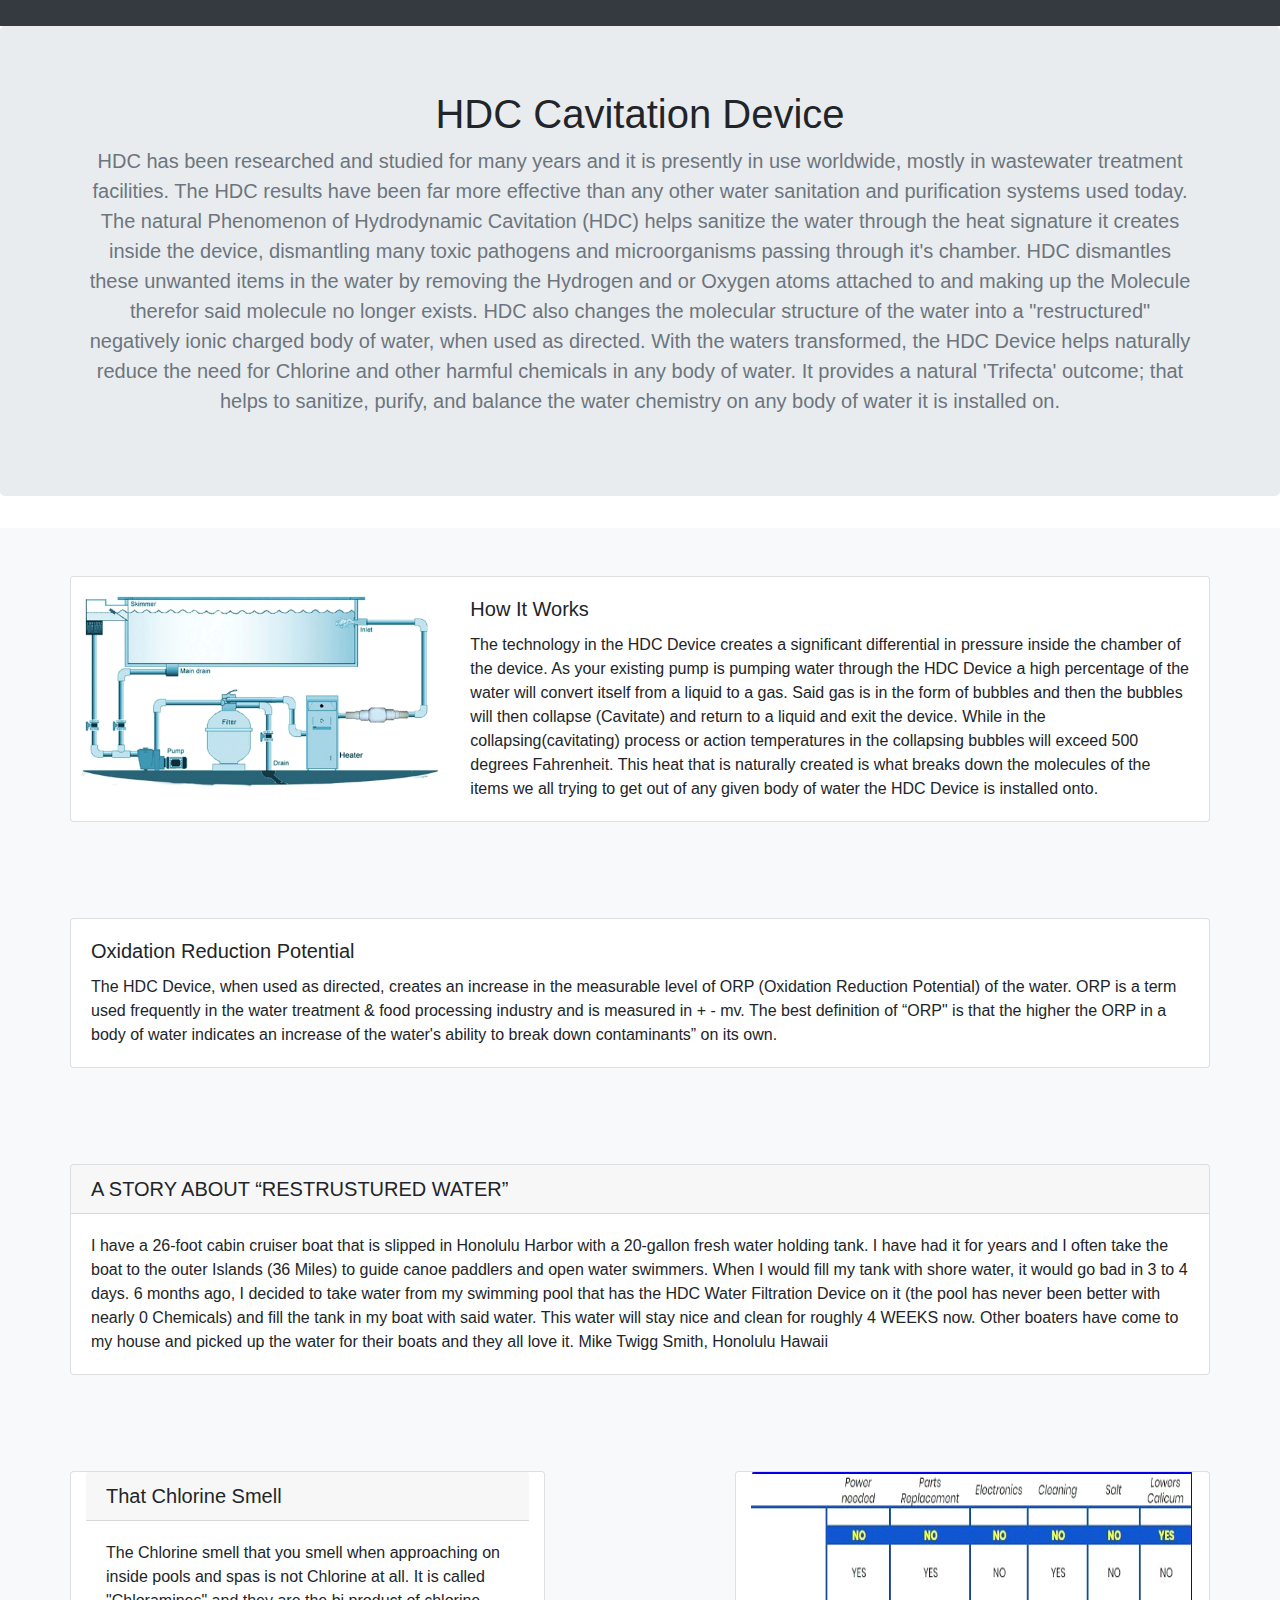
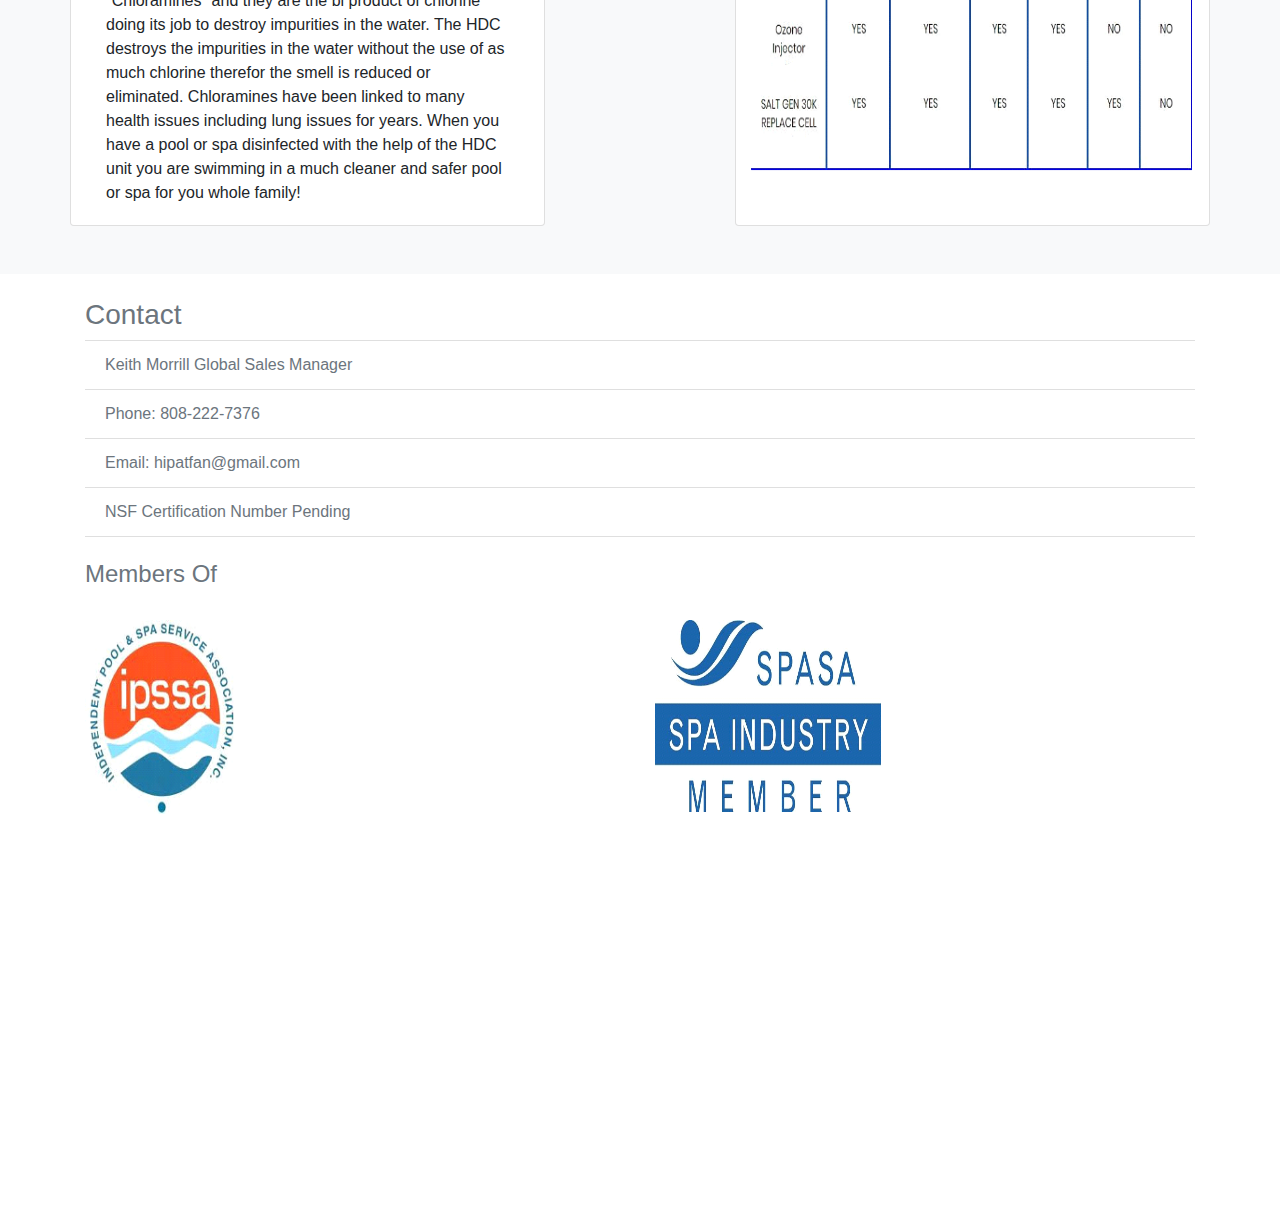
==== index.html @ 5ce02929 "add pics, content" ====
<!doctype html>
<html lang="en">

<head>
    <meta charset="utf-8">
    <meta name="viewport" content="width=device-width, initial-scale=1, shrink-to-fit=no">
    <meta name="description" content="">
    <meta name="author" content="">

    <title>HDC Products</title>
    <link rel="stylesheet" href="style.css">
    <link rel="stylesheet" href="https://stackpath.bootstrapcdn.com/bootstrap/4.3.1/css/bootstrap.min.css"
        integrity="sha384-ggOyR0iXCbMQv3Xipma34MD+dH/1fQ784/j6cY/iJTQUOhcWr7x9JvoRxT2MZw1T" crossorigin="anonymous">
    <script src="https://code.jquery.com/jquery-3.3.1.slim.min.js"
        integrity="sha384-q8i/X+965DzO0rT7abK41JStQIAqVgRVzpbzo5smXKp4YfRvH+8abtTE1Pi6jizo"
        crossorigin="anonymous"></script>
    <script src="https://cdnjs.cloudflare.com/ajax/libs/popper.js/1.14.7/umd/popper.min.js"
        integrity="sha384-UO2eT0CpHqdSJQ6hJty5KVphtPhzWj9WO1clHTMGa3JDZwrnQq4sF86dIHNDz0W1"
        crossorigin="anonymous"></script>
    <script src="https://stackpath.bootstrapcdn.com/bootstrap/4.3.1/js/bootstrap.min.js"
        integrity="sha384-JjSmVgyd0p3pXB1rRibZUAYoIIy6OrQ6VrjIEaFf/nJGzIxFDsf4x0xIM+B07jRM"
        crossorigin="anonymous"></script>


</head>

<body>

    <header>
        <div class="collapse bg-dark" id="navbarHeader">
            <div class="container">
                <div class="row">
                    <div class="col-sm-8 col-md-7 py-4">
                        <h4 class="text-white">About</h4>
                        <p class="text-muted">Add some information about the album below, the author, or any other
                            background context. Make it a few sentences long so folks can pick up some informative
                            tidbits. Then, link them off to some social networking sites or contact information.</p>
                    </div>
                    <div class="col-sm-4 offset-md-1 py-4">
                        <h4 class="text-white">Contact</h4>
                        <ul class="list-unstyled">
                            <li><a href="#" class="text-white">Follow on Twitter</a></li>
                            <li><a href="#" class="text-white">Like on Facebook</a></li>
                            <li><a href="#" class="text-white">Email me</a></li>
                        </ul>
                    </div>
                </div>
            </div>
        </div>
        <div class="navbar navbar-dark bg-dark box-shadow">
            <div class="container d-flex justify-content-between">
                <a href="#" class="navbar-brand d-flex align-items-center">
                    <!-- <svg xmlns="http://www.w3.org/2000/svg" width="20" height="20" viewBox="0 0 24 24" fill="none" stroke="currentColor" stroke-width="2" stroke-linecap="round" stroke-linejoin="round" class="mr-2"><path d="M23 19a2 2 0 0 1-2 2H3a2 2 0 0 1-2-2V8a2 2 0 0 1 2-2h4l2-3h6l2 3h4a2 2 0 0 1 2 2z"></path><circle cx="12" cy="13" r="4"></circle></svg> -->

                </a>

            </div>
        </div>
    </header>

    <main role="main">

        <section class="jumbotron text-center">
            <div class="container">
                <h1 class="jumbotron-heading">HDC Cavitation Device</h1>
                <p class="lead text-muted">HDC has been researched and studied for many years and it is presently in use
                    worldwide, mostly in wastewater treatment facilities. The HDC results have been far more effective
                    than any other water sanitation and purification systems used today. The natural Phenomenon of
                    Hydrodynamic Cavitation (HDC) helps sanitize the water through the heat signature it creates inside
                    the device, dismantling many toxic pathogens and microorganisms passing through it's chamber. HDC
                    dismantles these unwanted items in the water by removing the Hydrogen and or Oxygen atoms attached
                    to and making up the Molecule therefor said molecule no longer exists.
                    HDC also changes the molecular structure of the water into a "restructured" negatively ionic charged
                    body of water, when used as directed. With the waters transformed, the HDC Device helps naturally
                    reduce the need for Chlorine and other harmful chemicals in any body of water. It provides a natural
                    'Trifecta' outcome; that helps to sanitize, purify, and balance the water chemistry on any body of
                    water it is installed on.
                </p>
                <p>

                </p>
            </div>
        </section>

        <div class="album py-5 bg-light">
            <div class="container">

                <div class="row">
                    <div class="card mb-12">
                        <div class="row no-gutters">
                            <div class="col-md-4">
                                <img src="images/diagram.png" class="card-img" alt="...">
                            </div>
                            <div class="col-md-8">
                                <div class="card-body">
                                    <h5 class="card-title">How It Works</h5>
                                    <p class="card-text">The technology in the HDC Device creates a significant
                                        differential in pressure inside the chamber of the device. As your existing pump
                                        is pumping water through the HDC Device a high percentage of the water will
                                        convert itself from a liquid to a gas. Said gas is in the form of bubbles and
                                        then the bubbles will then collapse (Cavitate) and return to a liquid and exit
                                        the device. While in the collapsing(cavitating) process or action temperatures
                                        in the collapsing bubbles will exceed 500 degrees Fahrenheit. This heat that is
                                        naturally created is what breaks down the molecules of the items we all trying
                                        to get out of any given body of water the HDC Device is installed onto.</p>
                                </div>
                            </div>
                        </div>
                    </div>





                </div>
            </div>
        </div>

        <div class="album py-5 bg-light">
            <div class="container">

                <div class="row">
                    <div class="card">
                        <!-- <h5 class="card-header">Oxidation Reduction Potential </h5> -->
                        <div class="card-body">
                            <h5 class="card-title">Oxidation Reduction Potential</h5>
                            <p class="card-text">The HDC Device, when used as directed,
                                creates an increase in the measurable level of ORP (Oxidation Reduction Potential) of
                                the water. ORP is a term used frequently in the water treatment & food processing
                                industry and is measured in + - mv.
                                The best definition of “ORP" is that the higher the ORP in a body of water indicates an
                                increase of the water's ability to break down contaminants” on its own.
                            </p>

                        </div>
                    </div>





                </div>
            </div>
        </div>

        <div class="album py-5 bg-light">
            <div class="container">

                <div class="row">
                    <div class="card">
                        <h5 class="card-header">A STORY ABOUT “RESTRUSTURED WATER”</h5>
                        <div class="card-body">
                            <!-- <h5 class="card-title">Special title treatment</h5> -->
                            <p class="card-text">I have a 26-foot cabin cruiser boat that is slipped in Honolulu Harbor
                                with a 20-gallon fresh water holding tank. I have had it for years and I often take the
                                boat to the outer Islands (36 Miles) to guide canoe paddlers and open water swimmers.
                                When I would fill my tank with shore water, it would go bad in 3 to 4 days. 6 months
                                ago, I decided to take water from my swimming pool that has the HDC Water Filtration
                                Device on it (the pool has never been better with nearly 0 Chemicals) and fill the tank
                                in my boat with said water. This water will stay nice and clean for roughly 4 WEEKS now.
                                Other boaters have come to my house and picked up the water for their boats and they all
                                love it.
                                Mike Twigg Smith, Honolulu Hawaii
                            </p>

                        </div>
                    </div>





                </div>
            </div>
        </div>

        <div class="album py-5 bg-light">
            <div class="container">

                <div class="row">
                    <div class="card col-sm-5">
                        <h5 class="card-header">That Chlorine Smell</h5>
                        <div class="card-body">
                            <!-- <h5 class="card-title">Special title treatment</h5> -->
                            <p class="card-text">The Chlorine smell that you smell when approaching on inside pools and
                                spas is not Chlorine at all. It is called "Chloramines" and they are the bi product of
                                chlorine doing its job to destroy impurities in the water. The HDC destroys the
                                impurities in the water without the use of as much chlorine therefor the smell is
                                reduced or eliminated. Chloramines have been linked to many health issues including lung
                                issues for years. When you have a pool or spa disinfected with the help of the HDC unit
                                you are swimming in a much cleaner and safer pool or spa for you whole family!
                            </p>

                        </div>
                    </div>

                    <div class="col-sm-2">

                    </div>

                    <div class="card col-sm-5 ">
                        <img src="images/table.png" class="card-img" alt="..." style="height: 300px">
                        <div class="card-img-overlay">

                        </div>
                    </div>





                </div>
            </div>
        </div>

    </main>

    <footer class="text-muted">
        <div class="container">
            <br>
            <h3>Contact</h3>
            <ul class="list-group list-group-flush">
                <li class="list-group-item">Keith Morrill Global Sales Manager</li>
                <li class="list-group-item">Phone: 808-222-7376</li>
                <li class="list-group-item">Email: hipatfan@gmail.com</li>
                <li class="list-group-item">NSF Certification Number Pending</li>
            </ul>

            <br>

            <h4>Members Of</h4>
            <br>
            <div class="row">
                <div class="col-sm-6">
                    <img src="images/ipssa.png" style="height: 600px; width: 800px" />
                </div>
                <div class="col-sm-6">
                    <img src="images/spasa.png" style="height: 400px; width: 400px" />
                </div>

            </div>
        </div>

    </footer>

    <!-- Bootstrap core JavaScript
    ================================================== -->
    <!-- Placed at the end of the document so the pages load faster -->
    <script src="https://code.jquery.com/jquery-3.2.1.slim.min.js"
        integrity="sha384-KJ3o2DKtIkvYIK3UENzmM7KCkRr/rE9/Qpg6aAZGJwFDMVNA/GpGFF93hXpG5KkN"
        crossorigin="anonymous"></script>


</body>

</html>
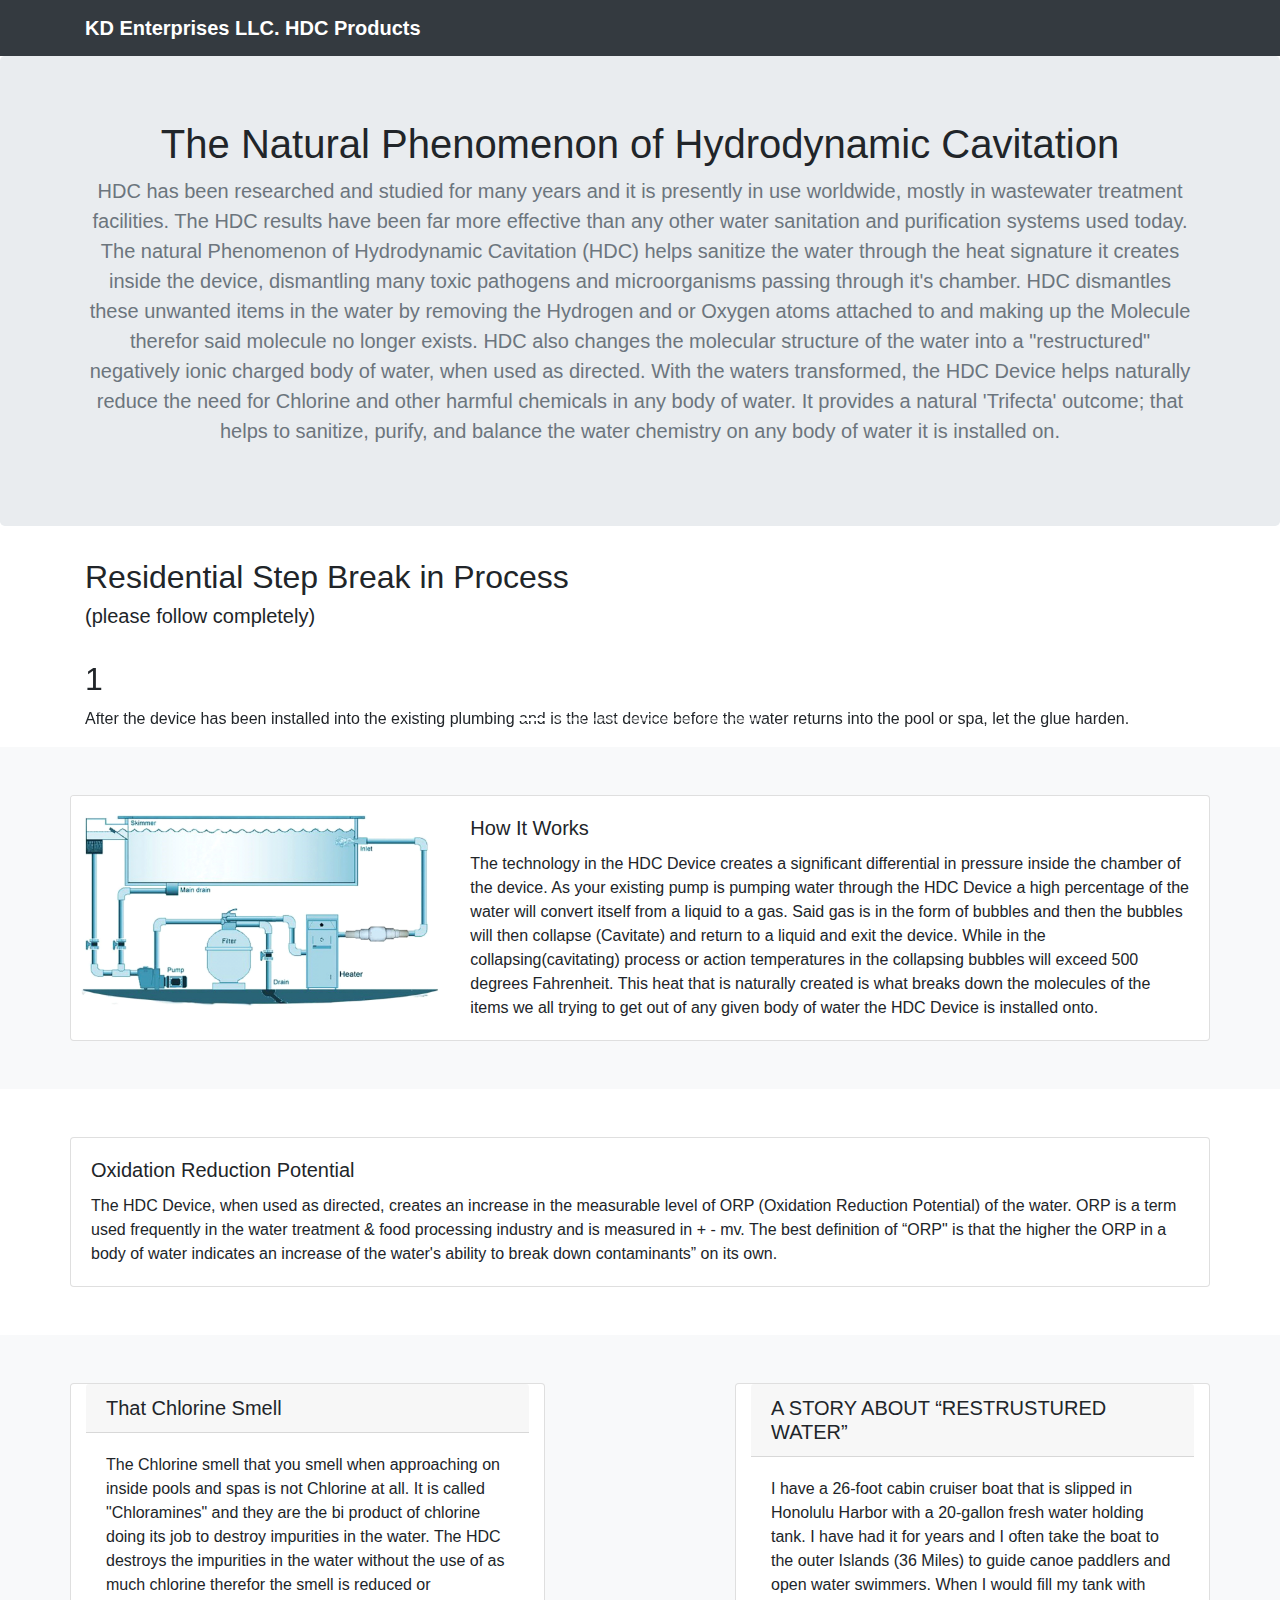
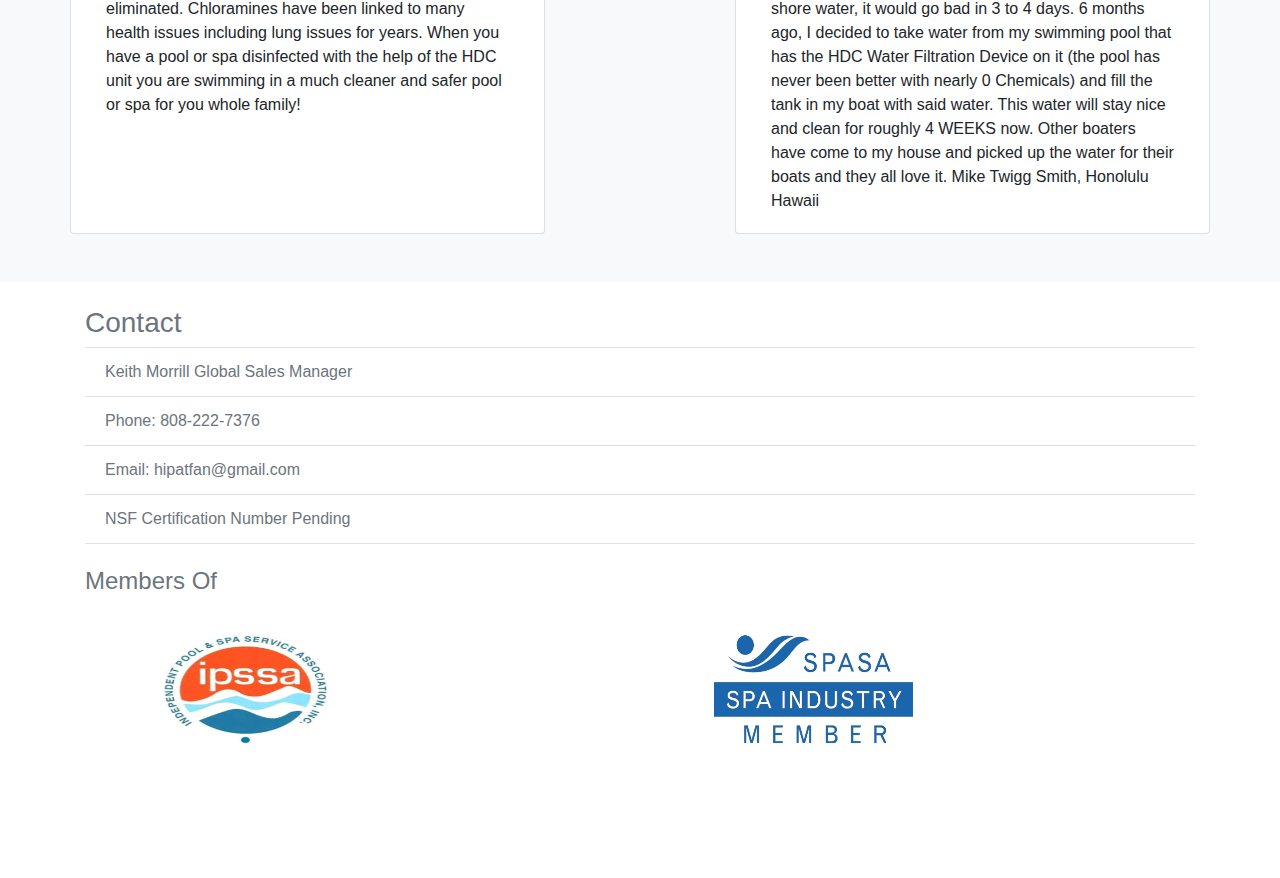
==== commit 67d4939e: "add steps in carousel and fix images" ====
--- a/index.html
+++ b/index.html
@@ -20,6 +20,7 @@
     <script src="https://stackpath.bootstrapcdn.com/bootstrap/4.3.1/js/bootstrap.min.js"
         integrity="sha384-JjSmVgyd0p3pXB1rRibZUAYoIIy6OrQ6VrjIEaFf/nJGzIxFDsf4x0xIM+B07jRM"
         crossorigin="anonymous"></script>
+    <script src="jquery-3.4.1.min.js"></script>
 
 
 </head>
@@ -51,7 +52,7 @@
             <div class="container d-flex justify-content-between">
                 <a href="#" class="navbar-brand d-flex align-items-center">
                     <!-- <svg xmlns="http://www.w3.org/2000/svg" width="20" height="20" viewBox="0 0 24 24" fill="none" stroke="currentColor" stroke-width="2" stroke-linecap="round" stroke-linejoin="round" class="mr-2"><path d="M23 19a2 2 0 0 1-2 2H3a2 2 0 0 1-2-2V8a2 2 0 0 1 2-2h4l2-3h6l2 3h4a2 2 0 0 1 2 2z"></path><circle cx="12" cy="13" r="4"></circle></svg> -->
-
+                    <strong>KD Enterprises LLC. HDC Products</strong>
                 </a>
 
             </div>
@@ -60,9 +61,11 @@
 
     <main role="main">
 
+
+
         <section class="jumbotron text-center">
             <div class="container">
-                <h1 class="jumbotron-heading">HDC Cavitation Device</h1>
+                <h1 class="jumbotron-heading">The Natural Phenomenon of Hydrodynamic Cavitation</h1>
                 <p class="lead text-muted">HDC has been researched and studied for many years and it is presently in use
                     worldwide, mostly in wastewater treatment facilities. The HDC results have been far more effective
                     than any other water sanitation and purification systems used today. The natural Phenomenon of
@@ -81,6 +84,127 @@
                 </p>
             </div>
         </section>
+        <div class="container">
+            <h2>Residential Step Break in Process</h2>
+            <h5>(please follow completely)</h5>
+        </div>
+        <br>
+        <div id="carouselExampleIndicators" class="carousel slide" data-ride="carousel">
+            <ol class="carousel-indicators">
+                <li data-target="#carouselExampleIndicators" data-slide-to="0" class="active"></li>
+                <li data-target="#carouselExampleIndicators" data-slide-to="1"></li>
+                <li data-target="#carouselExampleIndicators" data-slide-to="2"></li>
+                <li data-target="#carouselExampleIndicators" data-slide-to="3"></li>
+                <li data-target="#carouselExampleIndicators" data-slide-to="4"></li>
+                <li data-target="#carouselExampleIndicators" data-slide-to="5"></li>
+                <li data-target="#carouselExampleIndicators" data-slide-to="6"></li>
+            </ol>
+            <div class="carousel-inner">
+                <div class="carousel-item active">
+                    <div class="container">
+                        <h2>1</h2>
+                        <p>After the device has been installed into the existing
+                            plumbing and is the last device before the water
+                            returns into the pool or spa, let the glue
+                            harden.
+                        </p>
+                    </div>
+                    <!-- <img src="images/diagram.png" class="d-block w-100" alt="..."> -->
+                </div>
+                <div class="carousel-item">
+                    <div class="container">
+                        <h2>2</h2>
+                        <p>Have the pool pump run 24/7 (24 hours for 7 days) at
+                            max speed for 1 week. while the water is being
+                            transformed, the device requires 10 GPM to create the
+                            Cavitation and is not recommended to exceed 110
+                            GPM.
+
+                            a. Then slowly reduce the chemical usage by
+                            50%. While testing the water chemistry and recording
+                            your findings.
+
+                        </p>
+                    </div>
+                    <!-- <img src="images/diagram.png" class="d-block w-100" alt="..."> -->
+
+                </div>
+                <div class="carousel-item">
+                    <div class="container">
+                        <h2>3</h2>
+                        <p>Let it continue to run for another 5-7 days, 24/7 at
+                            max speed. Then slowly reduce the chemical usage by
+                            25% while testing the water chemistry and recording
+                            your findings.
+
+                        </p>
+                    </div>
+                    <!-- <img src="images/diagram.png" class="d-block w-100" alt="..."> -->
+                </div>
+                <div class="carousel-item">
+                    <div class="container">
+                        <h2>4</h2>
+                        <p>Calculate the number of gallons (liters) in your pool
+                            using length X width X depth X 7.48.
+                        </p>
+                        <p>
+                            40' long X 20' wide X 7' deep = 5600 X 7.5 = 42,000 gallons in said pool.
+                        </p>
+                    </div>
+                    <!-- <img src="images/diagram.png" class="d-block w-100" alt="..."> -->
+                </div>
+                <div class="carousel-item">
+                    <div class="container">
+                        <h2>5</h2>
+                        <p>Then calculate the GPM (gallons per minute), or LPM
+                            (liters per minute) on normal RPM (revolutions per
+                            minute), and how long of a run time you will need
+                            each day to achieve 1.5 to 2 full rotations of the water
+                            through the device, then set it there. 45 GPM =
+                            64,800 Gallons per day. Example: If you need a total
+                            of 16 hours of pump run time to obtain the 1.5
+                            rotations per day, please where possible break up the
+                            times the pump runs to avoid long times of no water
+                            Movement.
+
+                        </p>
+                    </div>
+                    <!-- <img src="images/diagram.png" class="d-block w-100" alt="..."> -->
+                </div>
+                <div class="carousel-item">
+                    <div class="container">
+                        <h2>6</h2>
+                        <p>Observe and test the pool until you find the
+                            ‘sweet’ spot of the chlorine reduction and the pump
+                            run time.
+
+                        </p>
+                    </div>
+                    <!-- <img src="images/diagram.png" class="d-block w-100" alt="..."> -->
+                </div>
+                <div class="carousel-item">
+                    <div class="container">
+                        <h2>7</h2>
+                        <p>Remember, it’s a natural device and every pool is
+                            different and unique, we recommend maintaining a
+                            small amount of “Sea Klear Free and Klear”; or
+                            equivalent in the pool to control the organic matter that
+                            gets into the water.
+
+                        </p>
+                    </div>
+                    <!-- <img src="images/diagram.png" class="d-block w-100" alt="..."> -->
+                </div>
+            </div>
+            <a class="carousel-control-prev" href="#carouselExampleIndicators" role="button" data-slide="prev">
+                <span class="carousel-control-prev-icon" aria-hidden="true"></span>
+                <span class="sr-only">Previous</span>
+            </a>
+            <a class="carousel-control-next" href="#carouselExampleIndicators" role="button" data-slide="next">
+                <span class="carousel-control-next-icon" aria-hidden="true"></span>
+                <span class="sr-only">Next</span>
+            </a>
+        </div>
 
         <div class="album py-5 bg-light">
             <div class="container">
@@ -116,7 +240,7 @@
             </div>
         </div>
 
-        <div class="album py-5 bg-light">
+        <div class="album py-5">
             <div class="container">
 
                 <div class="row">
@@ -143,11 +267,62 @@
             </div>
         </div>
 
+        <!-- <div class="album py-5 bg-light">
+            <div class="container">
+
+                <div class="row">
+                    <div class="card">
+                        <h5 class="card-header">A STORY ABOUT “RESTRUSTURED WATER”</h5>
+                        <div class="card-body">
+                            <h5 class="card-title">Special title treatment</h5>
+                            <p class="card-text">I have a 26-foot cabin cruiser boat that is slipped in Honolulu Harbor
+                                with a 20-gallon fresh water holding tank. I have had it for years and I often take the
+                                boat to the outer Islands (36 Miles) to guide canoe paddlers and open water swimmers.
+                                When I would fill my tank with shore water, it would go bad in 3 to 4 days. 6 months
+                                ago, I decided to take water from my swimming pool that has the HDC Water Filtration
+                                Device on it (the pool has never been better with nearly 0 Chemicals) and fill the tank
+                                in my boat with said water. This water will stay nice and clean for roughly 4 WEEKS now.
+                                Other boaters have come to my house and picked up the water for their boats and they all
+                                love it.
+                                Mike Twigg Smith, Honolulu Hawaii
+                            </p>
+
+                        </div>
+                    </div>
+
+
+
+
+
+                </div>
+            </div>
+        </div> -->
+
         <div class="album py-5 bg-light">
             <div class="container">
 
                 <div class="row">
-                    <div class="card">
+                    <div class="card col-sm-5">
+                        <h5 class="card-header">That Chlorine Smell</h5>
+                        <div class="card-body">
+                            <!-- <h5 class="card-title">Special title treatment</h5> -->
+                            <p class="card-text">The Chlorine smell that you smell when approaching on inside pools and
+                                spas is not Chlorine at all. It is called "Chloramines" and they are the bi product of
+                                chlorine doing its job to destroy impurities in the water. The HDC destroys the
+                                impurities in the water without the use of as much chlorine therefor the smell is
+                                reduced or eliminated. Chloramines have been linked to many health issues including lung
+                                issues for years. When you have a pool or spa disinfected with the help of the HDC unit
+                                you are swimming in a much cleaner and safer pool or spa for you whole family!
+                            </p>
+
+                        </div>
+                    </div>
+
+                    <div class="col-sm-2">
+
+                    </div>
+
+                    <div class="card col-sm-5">
                         <h5 class="card-header">A STORY ABOUT “RESTRUSTURED WATER”</h5>
                         <div class="card-body">
                             <!-- <h5 class="card-title">Special title treatment</h5> -->
@@ -174,44 +349,7 @@
             </div>
         </div>
 
-        <div class="album py-5 bg-light">
-            <div class="container">
-
-                <div class="row">
-                    <div class="card col-sm-5">
-                        <h5 class="card-header">That Chlorine Smell</h5>
-                        <div class="card-body">
-                            <!-- <h5 class="card-title">Special title treatment</h5> -->
-                            <p class="card-text">The Chlorine smell that you smell when approaching on inside pools and
-                                spas is not Chlorine at all. It is called "Chloramines" and they are the bi product of
-                                chlorine doing its job to destroy impurities in the water. The HDC destroys the
-                                impurities in the water without the use of as much chlorine therefor the smell is
-                                reduced or eliminated. Chloramines have been linked to many health issues including lung
-                                issues for years. When you have a pool or spa disinfected with the help of the HDC unit
-                                you are swimming in a much cleaner and safer pool or spa for you whole family!
-                            </p>
-
-                        </div>
-                    </div>
-
-                    <div class="col-sm-2">
-
-                    </div>
-
-                    <div class="card col-sm-5 ">
-                        <img src="images/table.png" class="card-img" alt="..." style="height: 300px">
-                        <div class="card-img-overlay">
-
-                        </div>
-                    </div>
-
-
-
-
-
-                </div>
-            </div>
-        </div>
+
 
     </main>
 
@@ -230,12 +368,12 @@
 
             <h4>Members Of</h4>
             <br>
-            <div class="row">
-                <div class="col-sm-6">
-                    <img src="images/ipssa.png" style="height: 600px; width: 800px" />
-                </div>
-                <div class="col-sm-6">
-                    <img src="images/spasa.png" style="height: 400px; width: 400px" />
+            <div class="row justify-content-around">
+                <div class="col-sm-5">
+                    <img class="contactimg" src="images/ipssa.png"/>
+                </div>
+                <div class="col-sm-5">
+                    <img class="contactimg" src="images/spasa.png"/>
                 </div>
 
             </div>
@@ -249,6 +387,9 @@
     <script src="https://code.jquery.com/jquery-3.2.1.slim.min.js"
         integrity="sha384-KJ3o2DKtIkvYIK3UENzmM7KCkRr/rE9/Qpg6aAZGJwFDMVNA/GpGFF93hXpG5KkN"
         crossorigin="anonymous"></script>
+    <script>
+        $('.carousel').carousel()
+    </script>
 
 
 </body>
--- a/style.css
+++ b/style.css
@@ -0,0 +1,4 @@
+.contactimg {
+    width: 50%;
+    height: 50%;
+}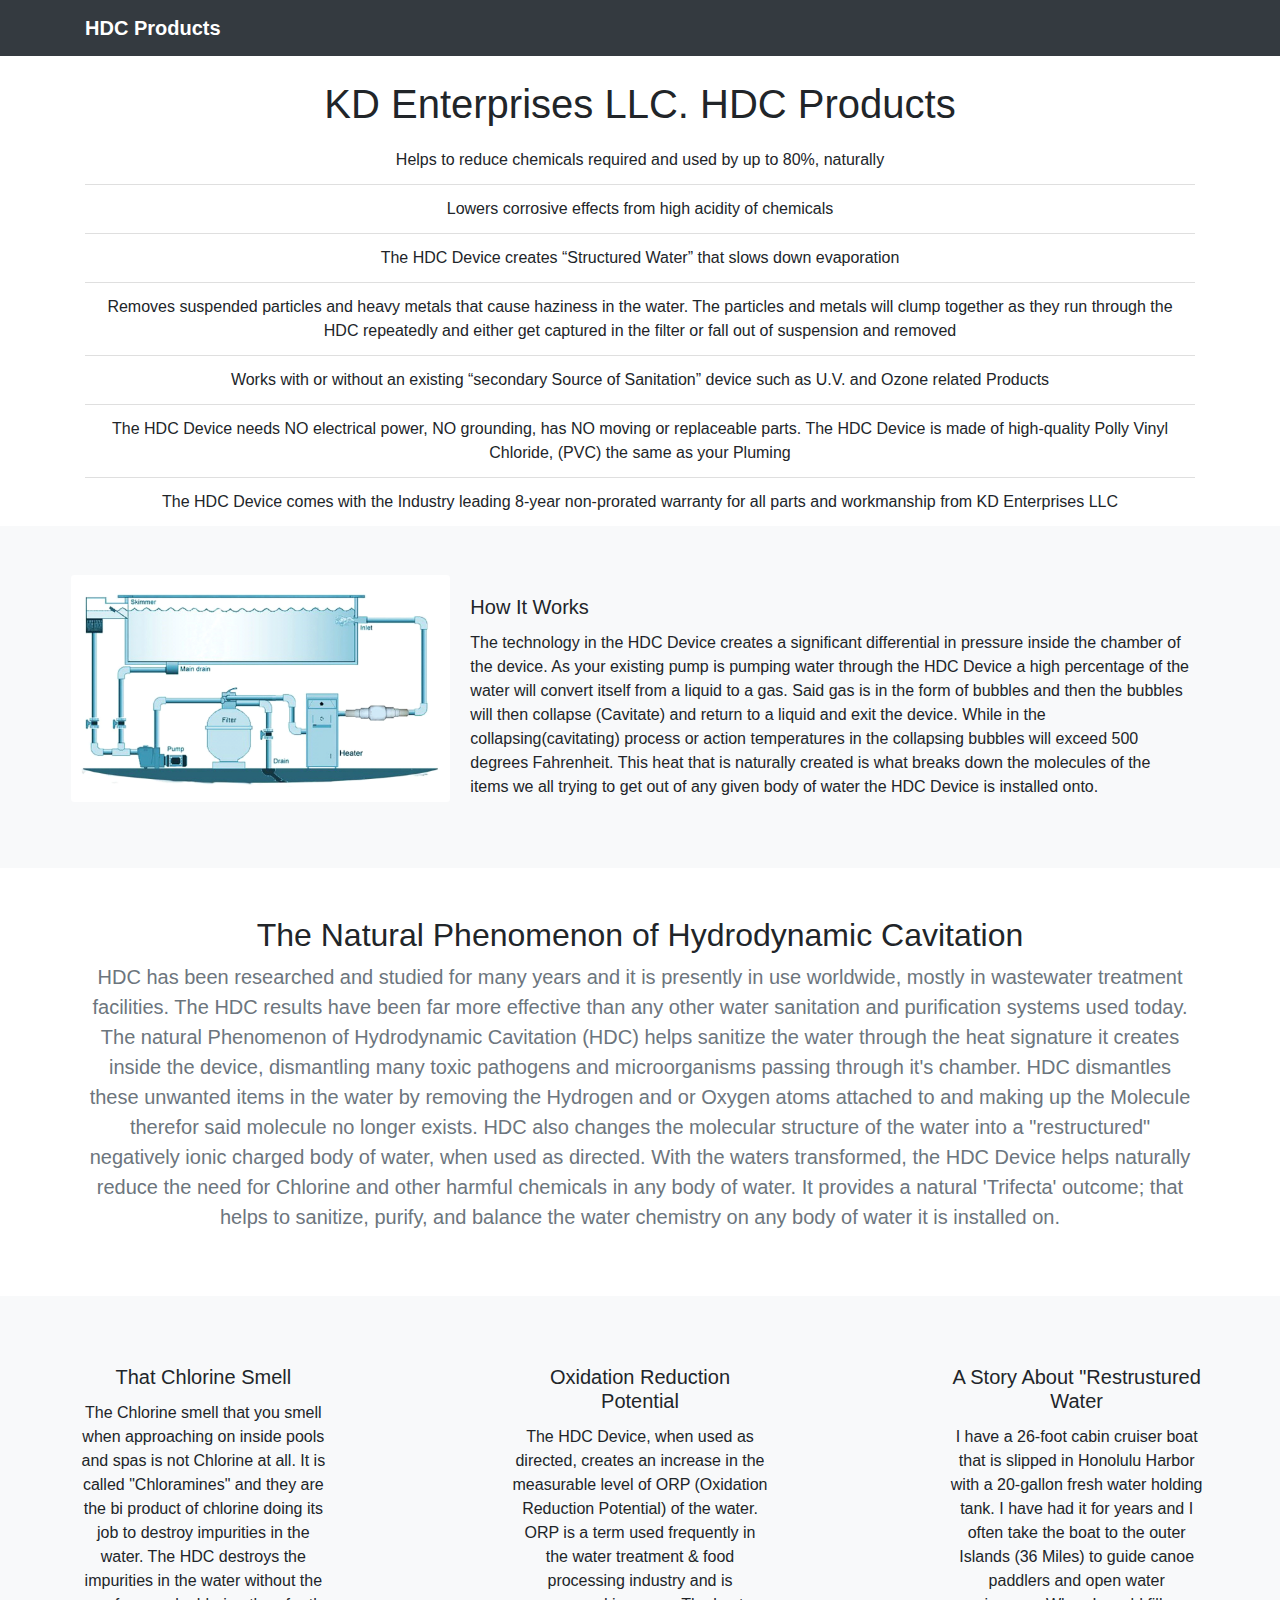
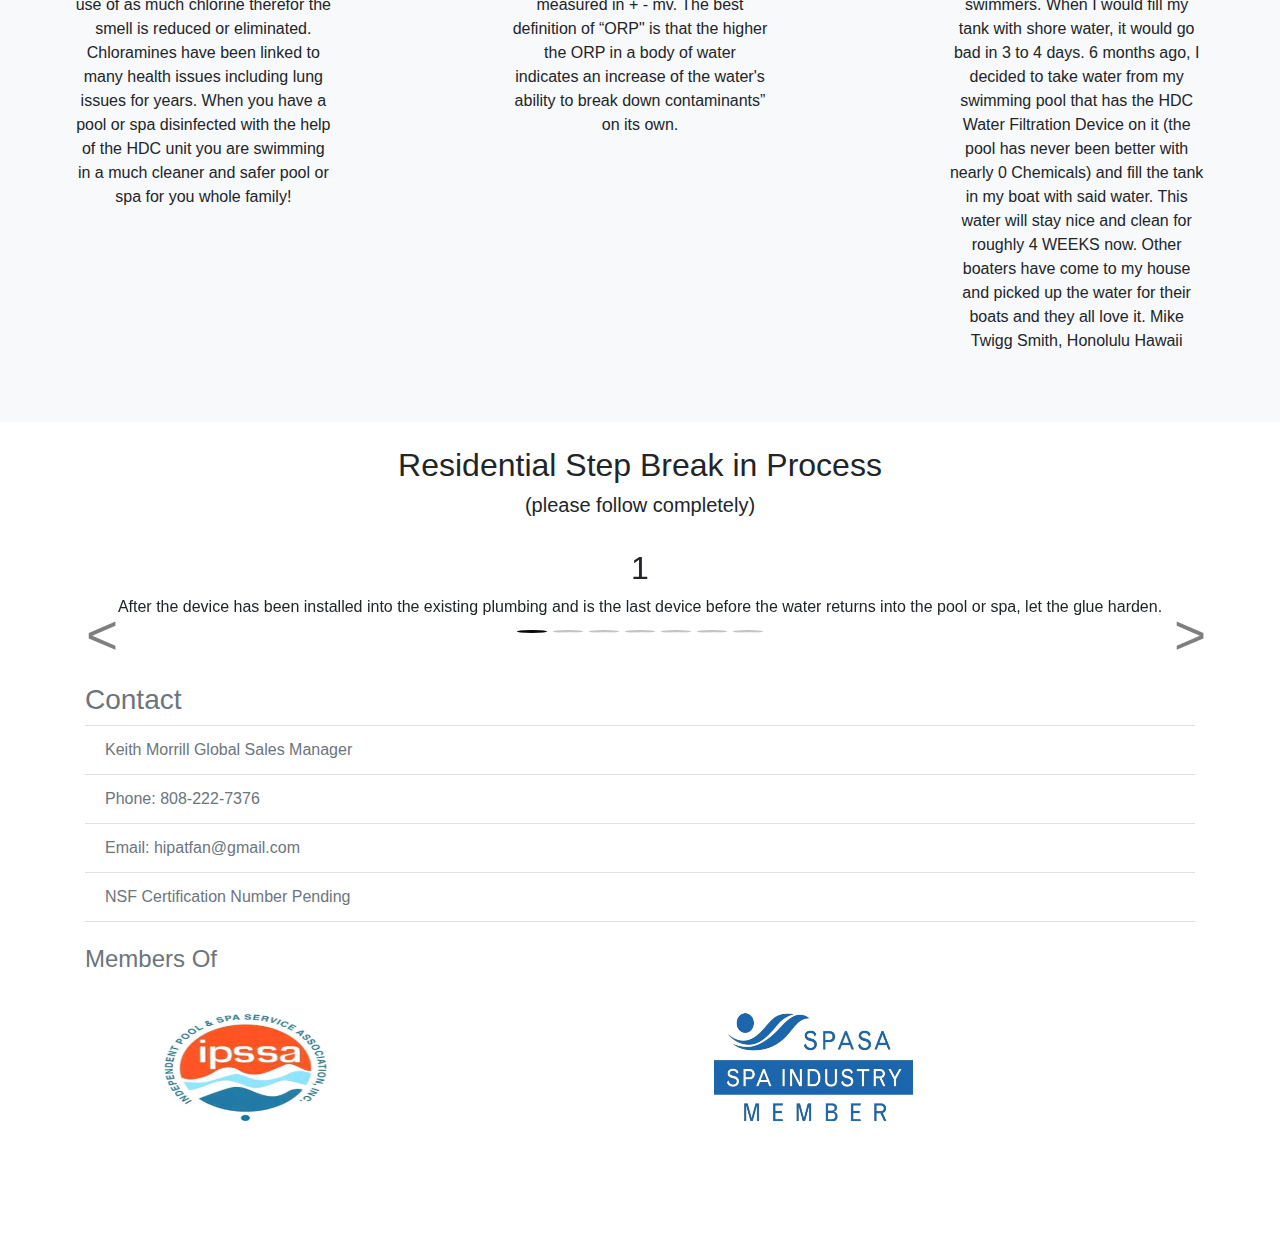
==== commit 58bfdd98: "add bullet point content and rearrange steps" ====
--- a/index.html
+++ b/index.html
@@ -52,7 +52,7 @@
             <div class="container d-flex justify-content-between">
                 <a href="#" class="navbar-brand d-flex align-items-center">
                     <!-- <svg xmlns="http://www.w3.org/2000/svg" width="20" height="20" viewBox="0 0 24 24" fill="none" stroke="currentColor" stroke-width="2" stroke-linecap="round" stroke-linejoin="round" class="mr-2"><path d="M23 19a2 2 0 0 1-2 2H3a2 2 0 0 1-2-2V8a2 2 0 0 1 2-2h4l2-3h6l2 3h4a2 2 0 0 1 2 2z"></path><circle cx="12" cy="13" r="4"></circle></svg> -->
-                    <strong>KD Enterprises LLC. HDC Products</strong>
+                    <strong>HDC Products</strong>
                 </a>
 
             </div>
@@ -63,148 +63,55 @@
 
 
 
-        <section class="jumbotron text-center">
+        <section class="text-center mainsection">
             <div class="container">
-                <h1 class="jumbotron-heading">The Natural Phenomenon of Hydrodynamic Cavitation</h1>
-                <p class="lead text-muted">HDC has been researched and studied for many years and it is presently in use
-                    worldwide, mostly in wastewater treatment facilities. The HDC results have been far more effective
-                    than any other water sanitation and purification systems used today. The natural Phenomenon of
-                    Hydrodynamic Cavitation (HDC) helps sanitize the water through the heat signature it creates inside
-                    the device, dismantling many toxic pathogens and microorganisms passing through it's chamber. HDC
-                    dismantles these unwanted items in the water by removing the Hydrogen and or Oxygen atoms attached
-                    to and making up the Molecule therefor said molecule no longer exists.
-                    HDC also changes the molecular structure of the water into a "restructured" negatively ionic charged
-                    body of water, when used as directed. With the waters transformed, the HDC Device helps naturally
-                    reduce the need for Chlorine and other harmful chemicals in any body of water. It provides a natural
-                    'Trifecta' outcome; that helps to sanitize, purify, and balance the water chemistry on any body of
-                    water it is installed on.
-                </p>
-                <p>
-
-                </p>
+                <br>
+                <h1 class="jumbotron-heading">KD Enterprises LLC. HDC Products</h1>
+  
             </div>
         </section>
-        <div class="container">
-            <h2>Residential Step Break in Process</h2>
-            <h5>(please follow completely)</h5>
-        </div>
-        <br>
-        <div id="carouselExampleIndicators" class="carousel slide" data-ride="carousel">
-            <ol class="carousel-indicators">
-                <li data-target="#carouselExampleIndicators" data-slide-to="0" class="active"></li>
-                <li data-target="#carouselExampleIndicators" data-slide-to="1"></li>
-                <li data-target="#carouselExampleIndicators" data-slide-to="2"></li>
-                <li data-target="#carouselExampleIndicators" data-slide-to="3"></li>
-                <li data-target="#carouselExampleIndicators" data-slide-to="4"></li>
-                <li data-target="#carouselExampleIndicators" data-slide-to="5"></li>
-                <li data-target="#carouselExampleIndicators" data-slide-to="6"></li>
-            </ol>
-            <div class="carousel-inner">
-                <div class="carousel-item active">
-                    <div class="container">
-                        <h2>1</h2>
-                        <p>After the device has been installed into the existing
-                            plumbing and is the last device before the water
-                            returns into the pool or spa, let the glue
-                            harden.
-                        </p>
-                    </div>
-                    <!-- <img src="images/diagram.png" class="d-block w-100" alt="..."> -->
-                </div>
-                <div class="carousel-item">
-                    <div class="container">
-                        <h2>2</h2>
-                        <p>Have the pool pump run 24/7 (24 hours for 7 days) at
-                            max speed for 1 week. while the water is being
-                            transformed, the device requires 10 GPM to create the
-                            Cavitation and is not recommended to exceed 110
-                            GPM.
-
-                            a. Then slowly reduce the chemical usage by
-                            50%. While testing the water chemistry and recording
-                            your findings.
-
-                        </p>
-                    </div>
-                    <!-- <img src="images/diagram.png" class="d-block w-100" alt="..."> -->
-
-                </div>
-                <div class="carousel-item">
-                    <div class="container">
-                        <h2>3</h2>
-                        <p>Let it continue to run for another 5-7 days, 24/7 at
-                            max speed. Then slowly reduce the chemical usage by
-                            25% while testing the water chemistry and recording
-                            your findings.
-
-                        </p>
-                    </div>
-                    <!-- <img src="images/diagram.png" class="d-block w-100" alt="..."> -->
-                </div>
-                <div class="carousel-item">
-                    <div class="container">
-                        <h2>4</h2>
-                        <p>Calculate the number of gallons (liters) in your pool
-                            using length X width X depth X 7.48.
-                        </p>
-                        <p>
-                            40' long X 20' wide X 7' deep = 5600 X 7.5 = 42,000 gallons in said pool.
-                        </p>
-                    </div>
-                    <!-- <img src="images/diagram.png" class="d-block w-100" alt="..."> -->
-                </div>
-                <div class="carousel-item">
-                    <div class="container">
-                        <h2>5</h2>
-                        <p>Then calculate the GPM (gallons per minute), or LPM
-                            (liters per minute) on normal RPM (revolutions per
-                            minute), and how long of a run time you will need
-                            each day to achieve 1.5 to 2 full rotations of the water
-                            through the device, then set it there. 45 GPM =
-                            64,800 Gallons per day. Example: If you need a total
-                            of 16 hours of pump run time to obtain the 1.5
-                            rotations per day, please where possible break up the
-                            times the pump runs to avoid long times of no water
-                            Movement.
-
-                        </p>
-                    </div>
-                    <!-- <img src="images/diagram.png" class="d-block w-100" alt="..."> -->
-                </div>
-                <div class="carousel-item">
-                    <div class="container">
-                        <h2>6</h2>
-                        <p>Observe and test the pool until you find the
-                            ‘sweet’ spot of the chlorine reduction and the pump
-                            run time.
-
-                        </p>
-                    </div>
-                    <!-- <img src="images/diagram.png" class="d-block w-100" alt="..."> -->
-                </div>
-                <div class="carousel-item">
-                    <div class="container">
-                        <h2>7</h2>
-                        <p>Remember, it’s a natural device and every pool is
-                            different and unique, we recommend maintaining a
-                            small amount of “Sea Klear Free and Klear”; or
-                            equivalent in the pool to control the organic matter that
-                            gets into the water.
-
-                        </p>
-                    </div>
-                    <!-- <img src="images/diagram.png" class="d-block w-100" alt="..."> -->
-                </div>
-            </div>
-            <a class="carousel-control-prev" href="#carouselExampleIndicators" role="button" data-slide="prev">
-                <span class="carousel-control-prev-icon" aria-hidden="true"></span>
-                <span class="sr-only">Previous</span>
-            </a>
-            <a class="carousel-control-next" href="#carouselExampleIndicators" role="button" data-slide="next">
-                <span class="carousel-control-next-icon" aria-hidden="true"></span>
-                <span class="sr-only">Next</span>
-            </a>
-        </div>
+
+        <section>
+            <div class="container text-center">
+                <ul class="list-group list-group-flush">
+                    <li class="list-group-item">Helps to reduce chemicals required and
+                            used by up to 80%, naturally</li>
+                    <li class="list-group-item">Lowers corrosive effects from high acidity
+                            of chemicals
+                            </li>
+                    <li class="list-group-item">The HDC Device creates “Structured
+                            Water” that slows down evaporation
+                            </li>
+                    <li class="list-group-item">Removes suspended particles and heavy
+                            metals that cause haziness in the water.
+                            The particles and metals will clump
+                            together as they run through the HDC
+                            repeatedly and either get captured in the
+                            filter or fall out of suspension and
+                            removed
+                            </li>
+                    <li class="list-group-item">Works with or without an existing
+                            “secondary Source of Sanitation”
+                            device such as U.V. and Ozone related
+                            Products
+                            </li>
+                    <li class="list-group-item">The HDC Device needs NO electrical
+                            power, NO grounding, has NO moving or
+                            replaceable parts. The HDC Device is
+                            made of high-quality Polly Vinyl
+                            Chloride, (PVC) the same as your
+                            Pluming
+                            </li>
+                    <li class="list-group-item">The HDC Device comes with the
+                            Industry leading 8-year non-prorated
+                            warranty for all parts and workmanship
+                            from KD Enterprises LLC
+                            </li>
+                </ul>
+            </div>
+        </section>
+
+
 
         <div class="album py-5 bg-light">
             <div class="container">
@@ -213,7 +120,8 @@
                     <div class="card mb-12">
                         <div class="row no-gutters">
                             <div class="col-md-4">
-                                <img src="images/diagram.png" class="card-img" alt="...">
+                                <a href="#" data-toggle="modal" data-target="#modal1"><img src="images/diagram.png"
+                                        class="card-img" alt="..."></a>
                             </div>
                             <div class="col-md-8">
                                 <div class="card-body">
@@ -240,113 +148,244 @@
             </div>
         </div>
 
+        <!-- Button trigger modal -->
+        <!-- <button type="button" class="btn btn-primary" data-toggle="modal" data-target="#exampleModalCenter">
+            Launch demo modal
+        </button> -->
+
+        <!-- Modal -->
+        <div id="modal1" class="modal fade bd-example-modal-lg" tabindex="-1" role="dialog"
+            aria-labelledby="myLargeModalLabel" aria-hidden="true">
+            <div class="modal-dialog modal-lg">
+                <div class="modal-content">
+                    <img src="images/diagram.png">
+                </div>
+            </div>
+        </div>
+
         <div class="album py-5">
-            <div class="container">
-
-                <div class="row">
-                    <div class="card">
-                        <!-- <h5 class="card-header">Oxidation Reduction Potential </h5> -->
-                        <div class="card-body">
-                            <h5 class="card-title">Oxidation Reduction Potential</h5>
-                            <p class="card-text">The HDC Device, when used as directed,
-                                creates an increase in the measurable level of ORP (Oxidation Reduction Potential) of
-                                the water. ORP is a term used frequently in the water treatment & food processing
-                                industry and is measured in + - mv.
-                                The best definition of “ORP" is that the higher the ORP in a body of water indicates an
-                                increase of the water's ability to break down contaminants” on its own.
-                            </p>
-
-                        </div>
-                    </div>
-
-
-
-
-
-                </div>
-            </div>
-        </div>
-
-        <!-- <div class="album py-5 bg-light">
-            <div class="container">
-
-                <div class="row">
-                    <div class="card">
-                        <h5 class="card-header">A STORY ABOUT “RESTRUSTURED WATER”</h5>
-                        <div class="card-body">
-                            <h5 class="card-title">Special title treatment</h5>
-                            <p class="card-text">I have a 26-foot cabin cruiser boat that is slipped in Honolulu Harbor
-                                with a 20-gallon fresh water holding tank. I have had it for years and I often take the
-                                boat to the outer Islands (36 Miles) to guide canoe paddlers and open water swimmers.
-                                When I would fill my tank with shore water, it would go bad in 3 to 4 days. 6 months
-                                ago, I decided to take water from my swimming pool that has the HDC Water Filtration
-                                Device on it (the pool has never been better with nearly 0 Chemicals) and fill the tank
-                                in my boat with said water. This water will stay nice and clean for roughly 4 WEEKS now.
-                                Other boaters have come to my house and picked up the water for their boats and they all
-                                love it.
-                                Mike Twigg Smith, Honolulu Hawaii
-                            </p>
-
-                        </div>
-                    </div>
-
-
-
-
-
-                </div>
-            </div>
-        </div> -->
+            <div class="container text-center">
+
+
+                <h2>The Natural Phenomenon of Hydrodynamic Cavitation</h2>
+                <p class="lead text-muted">HDC has been researched and studied for many years and it is presently in use
+                    worldwide, mostly in wastewater treatment facilities. The HDC results have been far more
+                    effective
+                    than any other water sanitation and purification systems used today. The natural Phenomenon of
+                    Hydrodynamic Cavitation (HDC) helps sanitize the water through the heat signature it creates
+                    inside
+                    the device, dismantling many toxic pathogens and microorganisms passing through it's chamber.
+                    HDC
+                    dismantles these unwanted items in the water by removing the Hydrogen and or Oxygen atoms
+                    attached
+                    to and making up the Molecule therefor said molecule no longer exists.
+                    HDC also changes the molecular structure of the water into a "restructured" negatively ionic
+                    charged
+                    body of water, when used as directed. With the waters transformed, the HDC Device helps
+                    naturally
+                    reduce the need for Chlorine and other harmful chemicals in any body of water. It provides a
+                    natural
+                    'Trifecta' outcome; that helps to sanitize, purify, and balance the water chemistry on any body
+                    of
+                    water it is installed on.</p>
+
+
+
+
+
+
+            </div>
+        </div>
+
 
         <div class="album py-5 bg-light">
-            <div class="container">
-
-                <div class="row">
-                    <div class="card col-sm-5">
-                        <h5 class="card-header">That Chlorine Smell</h5>
-                        <div class="card-body">
-                            <!-- <h5 class="card-title">Special title treatment</h5> -->
-                            <p class="card-text">The Chlorine smell that you smell when approaching on inside pools and
-                                spas is not Chlorine at all. It is called "Chloramines" and they are the bi product of
-                                chlorine doing its job to destroy impurities in the water. The HDC destroys the
-                                impurities in the water without the use of as much chlorine therefor the smell is
-                                reduced or eliminated. Chloramines have been linked to many health issues including lung
-                                issues for years. When you have a pool or spa disinfected with the help of the HDC unit
-                                you are swimming in a much cleaner and safer pool or spa for you whole family!
-                            </p>
-
-                        </div>
-                    </div>
-
-                    <div class="col-sm-2">
-
-                    </div>
-
-                    <div class="card col-sm-5">
-                        <h5 class="card-header">A STORY ABOUT “RESTRUSTURED WATER”</h5>
-                        <div class="card-body">
-                            <!-- <h5 class="card-title">Special title treatment</h5> -->
-                            <p class="card-text">I have a 26-foot cabin cruiser boat that is slipped in Honolulu Harbor
-                                with a 20-gallon fresh water holding tank. I have had it for years and I often take the
-                                boat to the outer Islands (36 Miles) to guide canoe paddlers and open water swimmers.
-                                When I would fill my tank with shore water, it would go bad in 3 to 4 days. 6 months
-                                ago, I decided to take water from my swimming pool that has the HDC Water Filtration
-                                Device on it (the pool has never been better with nearly 0 Chemicals) and fill the tank
-                                in my boat with said water. This water will stay nice and clean for roughly 4 WEEKS now.
-                                Other boaters have come to my house and picked up the water for their boats and they all
-                                love it.
-                                Mike Twigg Smith, Honolulu Hawaii
-                            </p>
-
-                        </div>
-                    </div>
-
-
-
-
-
-                </div>
-            </div>
+            <!-- <div class="container"> -->
+
+            <div class="row justify-content-around text-center">
+                <div class="card col-sm-3">
+                    <div class="card-body">
+                        <h5 class="card-title">That Chlorine Smell</h5>
+                        <p class="card-text">The Chlorine smell that you smell when approaching on inside pools and
+                            spas is not Chlorine at all. It is called "Chloramines" and they are the bi product of
+                            chlorine doing its job to destroy impurities in the water. The HDC destroys the
+                            impurities in the water without the use of as much chlorine therefor the smell is
+                            reduced or eliminated. Chloramines have been linked to many health issues including lung
+                            issues for years. When you have a pool or spa disinfected with the help of the HDC unit
+                            you are swimming in a much cleaner and safer pool or spa for you whole family!
+                        </p>
+
+                    </div>
+                </div>
+
+                <div class="card col-sm-3">
+                    <!-- <h5 class="card-header">Oxidation Reduction Potential </h5> -->
+                    <div class="card-body">
+                        <h5 class="card-title">Oxidation Reduction Potential</h5>
+                        <p class="card-text">The HDC Device, when used as directed,
+                            creates an increase in the measurable level of ORP (Oxidation Reduction Potential) of
+                            the water. ORP is a term used frequently in the water treatment & food processing
+                            industry and is measured in + - mv.
+                            The best definition of “ORP" is that the higher the ORP in a body of water indicates an
+                            increase of the water's ability to break down contaminants” on its own.
+                        </p>
+
+                    </div>
+                </div>
+
+                <div class="card col-sm-3">
+                    <!-- <h5 class="card-header">A STORY ABOUT “RESTRUSTURED WATER”</h5> -->
+                    <div class="card-body">
+                        <h5 class="card-title">A Story About "Restrustured Water</h5>
+                        <p class="card-text">I have a 26-foot cabin cruiser boat that is slipped in Honolulu Harbor
+                            with a 20-gallon fresh water holding tank. I have had it for years and I often take the
+                            boat to the outer Islands (36 Miles) to guide canoe paddlers and open water swimmers.
+                            When I would fill my tank with shore water, it would go bad in 3 to 4 days. 6 months
+                            ago, I decided to take water from my swimming pool that has the HDC Water Filtration
+                            Device on it (the pool has never been better with nearly 0 Chemicals) and fill the tank
+                            in my boat with said water. This water will stay nice and clean for roughly 4 WEEKS now.
+                            Other boaters have come to my house and picked up the water for their boats and they all
+                            love it.
+                            Mike Twigg Smith, Honolulu Hawaii
+                        </p>
+
+                    </div>
+                </div>
+
+
+
+
+
+
+
+            </div>
+            <!-- </div> -->
+        </div>
+
+        <section class="">
+            <div class="container text-center">
+                <br>
+                <h2>Residential Step Break in Process</h2>
+                <h5>(please follow completely)</h5>
+            </div>
+            <br>
+        </section>
+        <div id="carouselExampleIndicators" class="carousel slide" data-ride="carousel">
+            <ol class="carousel-indicators">
+                <li data-target="#carouselExampleIndicators" data-slide-to="0" class="active"></li>
+                <li data-target="#carouselExampleIndicators" data-slide-to="1"></li>
+                <li data-target="#carouselExampleIndicators" data-slide-to="2"></li>
+                <li data-target="#carouselExampleIndicators" data-slide-to="3"></li>
+                <li data-target="#carouselExampleIndicators" data-slide-to="4"></li>
+                <li data-target="#carouselExampleIndicators" data-slide-to="5"></li>
+                <li data-target="#carouselExampleIndicators" data-slide-to="6"></li>
+            </ol>
+            <div class="carousel-inner text-center">
+                <div class="carousel-item active">
+                    <div class="container">
+                        <h2>1</h2>
+                        <p>After the device has been installed into the existing
+                            plumbing and is the last device before the water
+                            returns into the pool or spa, let the glue
+                            harden.
+                        </p>
+                        <br>
+                    </div>
+                    <!-- <img src="images/diagram.png" class="d-block w-100" alt="..."> -->
+                </div>
+                <div class="carousel-item">
+                    <div class="container">
+                        <h2>2</h2>
+                        <p>Have the pool pump run 24/7 (24 hours for 7 days) at
+                            max speed for 1 week. while the water is being
+                            transformed, the device requires 10 GPM to create the
+                            Cavitation and is not recommended to exceed 110
+                            GPM.
+
+                            a. Then slowly reduce the chemical usage by
+                            50%. While testing the water chemistry and recording
+                            your findings.
+                        </p>
+                        <br>
+                    </div>
+                    <!-- <img src="images/diagram.png" class="d-block w-100" alt="..."> -->
+
+                </div>
+                <div class="carousel-item">
+                    <div class="container">
+                        <h2>3</h2>
+                        <p>Let it continue to run for another 5-7 days, 24/7 at
+                            max speed. Then slowly reduce the chemical usage by
+                            25% while testing the water chemistry and recording
+                            your findings.
+                        </p>
+                        <br>
+                    </div>
+                    <!-- <img src="images/diagram.png" class="d-block w-100" alt="..."> -->
+                </div>
+                <div class="carousel-item">
+                    <div class="container">
+                        <h2>4</h2>
+                        <p>Calculate the number of gallons (liters) in your pool
+                            using length X width X depth X 7.48.
+                        </p>
+                        <p>
+                            40' long X 20' wide X 7' deep = 5600 X 7.5 = 42,000 gallons in said pool.
+                        </p>
+                        <br>
+                    </div>
+                    <!-- <img src="images/diagram.png" class="d-block w-100" alt="..."> -->
+                </div>
+                <div class="carousel-item">
+                    <div class="container">
+                        <h2>5</h2>
+                        <p>Then calculate the GPM (gallons per minute), or LPM
+                            (liters per minute) on normal RPM (revolutions per
+                            minute), and how long of a run time you will need
+                            each day to achieve 1.5 to 2 full rotations of the water
+                            through the device, then set it there. 45 GPM =
+                            64,800 Gallons per day. Example: If you need a total
+                            of 16 hours of pump run time to obtain the 1.5
+                            rotations per day, please where possible break up the
+                            times the pump runs to avoid long times of no water
+                            Movement.
+                        </p>
+                        <br>
+                    </div>
+                    <!-- <img src="images/diagram.png" class="d-block w-100" alt="..."> -->
+                </div>
+                <div class="carousel-item">
+                    <div class="container">
+                        <h2>6</h2>
+                        <p>Observe and test the pool until you find the
+                            ‘sweet’ spot of the chlorine reduction and the pump
+                            run time.
+                        </p>
+                        <br>
+                    </div>
+                    <!-- <img src="images/diagram.png" class="d-block w-100" alt="..."> -->
+                </div>
+                <div class="carousel-item">
+                    <div class="container">
+                        <h2>7</h2>
+                        <p>Remember, it’s a natural device and every pool is
+                            different and unique, we recommend maintaining a
+                            small amount of “Sea Klear Free and Klear”; or
+                            equivalent in the pool to control the organic matter that
+                            gets into the water.
+                        </p>
+                        <br>
+                    </div>
+                    <!-- <img src="images/diagram.png" class="d-block w-100" alt="..."> -->
+                </div>
+            </div>
+            <a class="carousel-control-prev" href="#carouselExampleIndicators" role="button" data-slide="prev">
+                <span class="carousel-control-prev-icon" aria-hidden="true"></span>
+                <span class="sr-only">Previous</span>
+            </a>
+            <a class="carousel-control-next" href="#carouselExampleIndicators" role="button" data-slide="next">
+                <span class="carousel-control-next-icon" aria-hidden="true"></span>
+                <span class="sr-only">Next</span>
+            </a>
         </div>
 
 
@@ -370,10 +409,10 @@
             <br>
             <div class="row justify-content-around">
                 <div class="col-sm-5">
-                    <img class="contactimg" src="images/ipssa.png"/>
+                    <img class="contactimg" src="images/ipssa.png" />
                 </div>
                 <div class="col-sm-5">
-                    <img class="contactimg" src="images/spasa.png"/>
+                    <img class="contactimg" src="images/spasa.png" />
                 </div>
 
             </div>
--- a/style.css
+++ b/style.css
@@ -1,4 +1,52 @@
 .contactimg {
     width: 50%;
     height: 50%;
+}
+
+
+.card {
+    background-color: #F8F9FA !important;
+    border-color: #F8F9FA !important; 
+}
+/* .carousel-control-prev-icon,
+.carousel-control-next-icon {
+  height: 100px;
+  width: 100px;
+  outline: black;
+  background-size: 100%, 100%;
+  border-radius: 50%;
+  border: 1px solid black;
+  background-image: none;
+} */
+
+.carousel-control-next-icon:after
+{
+  content: '>';
+  font-size: 55px;
+  color: black;
+}
+
+.carousel-control-prev-icon:after {
+  content: '<';
+  font-size: 55px;
+  color: black;
+}
+
+.carousel-indicators li {
+    display: inline-block;
+    /* width: 48px;
+    height: 48px; */
+    /* margin: 10px; */
+    text-indent: 0;
+    cursor: pointer;
+    border: none;
+    border-radius: 50%;
+    background-color: #0000ff;
+    box-shadow: inset 1px 1px 1px 1px rgba(0,0,0,0.5);    
+}
+.carousel-indicators .active {
+    /* width: 48px;
+    height: 48px;
+    margin: 10px; */
+    background-color: #0f0f07;
 }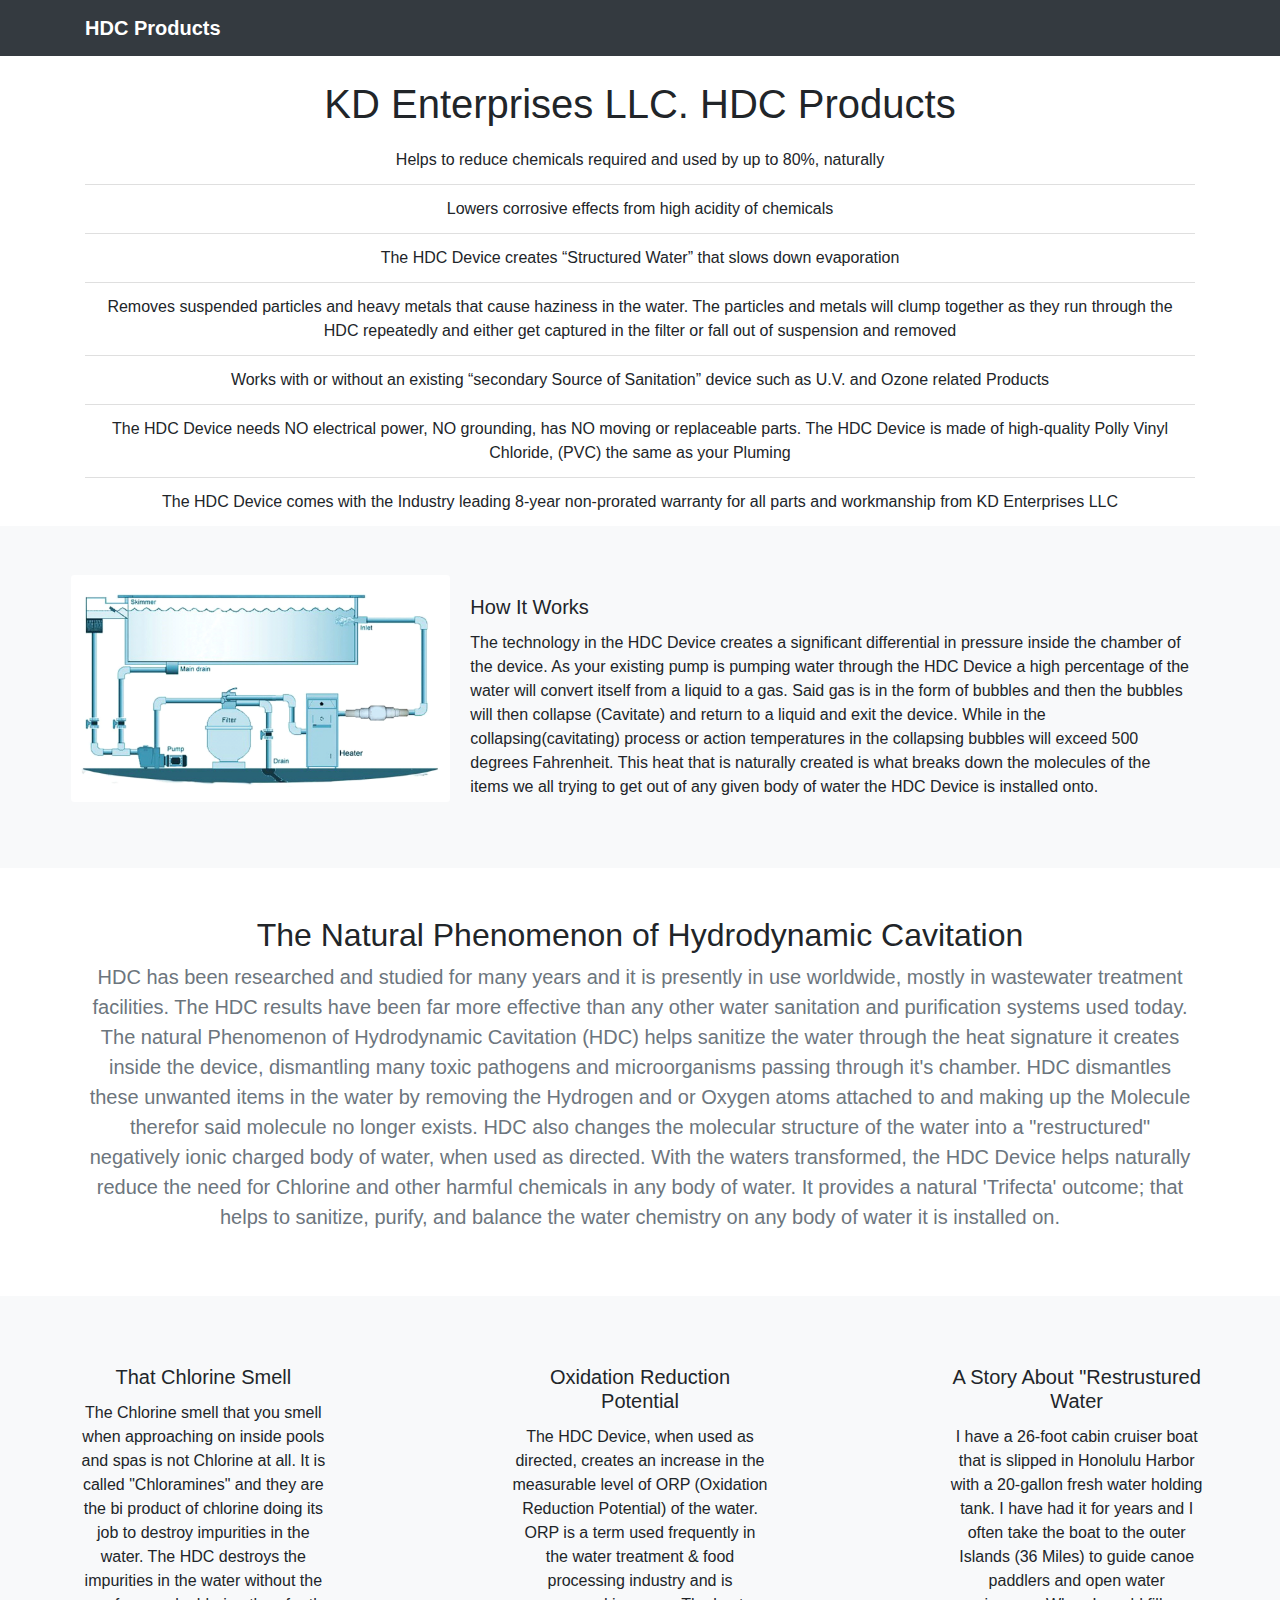
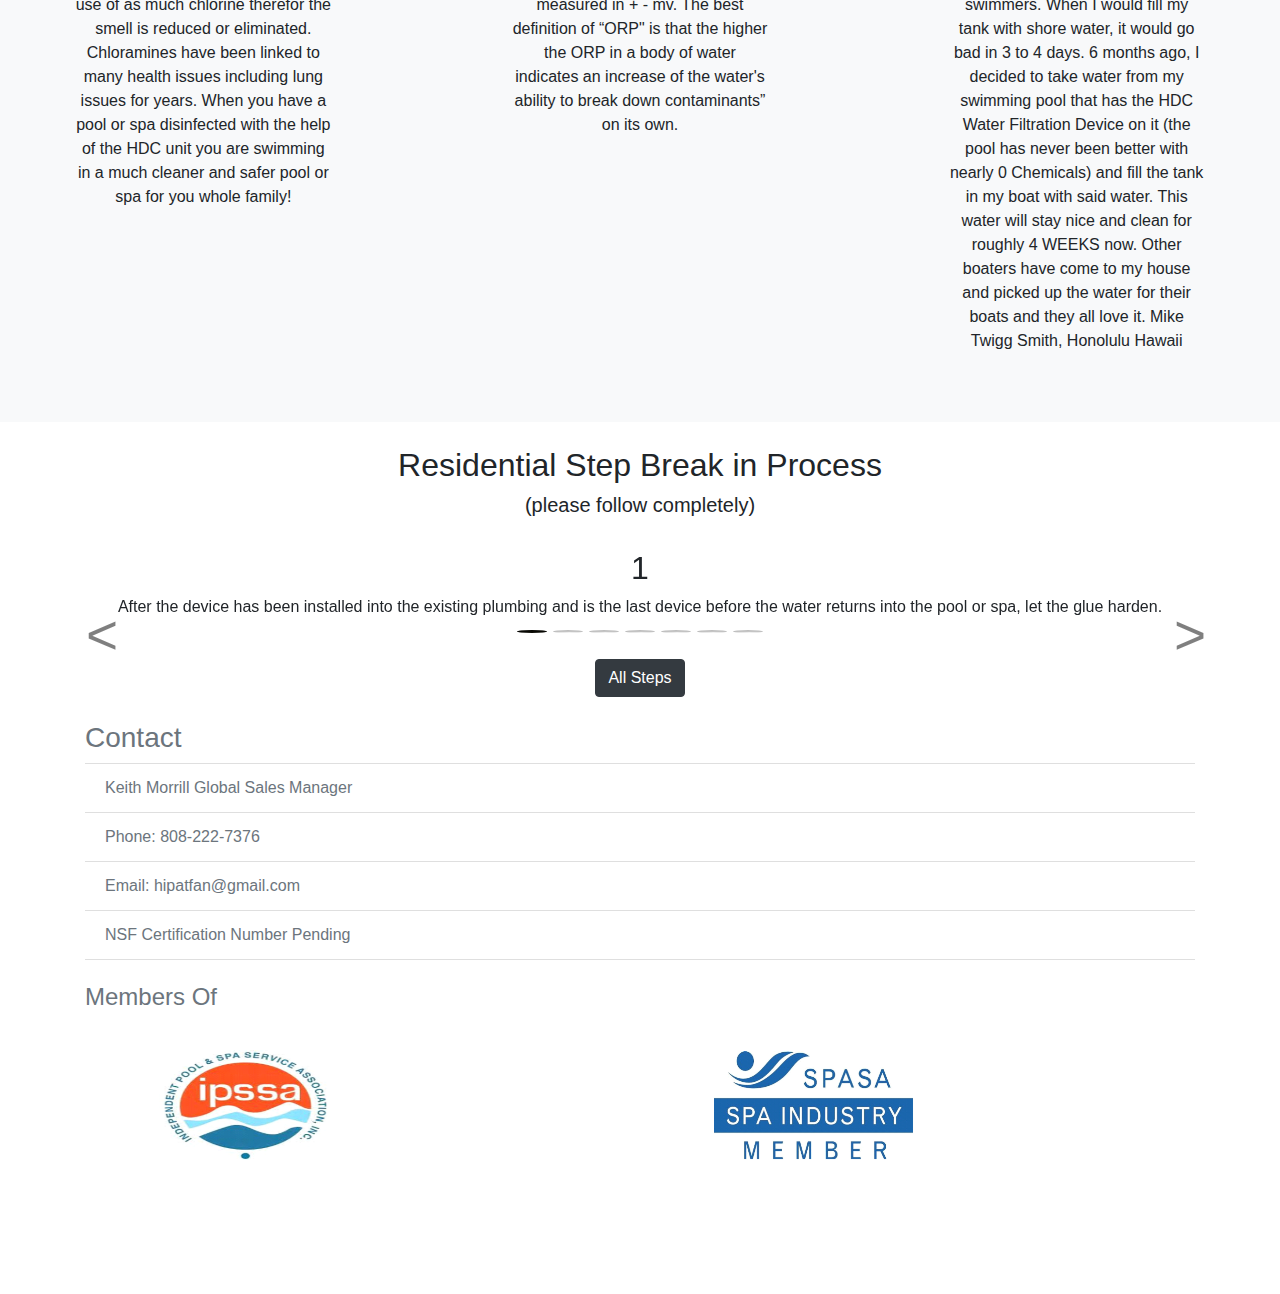
==== commit 8c1b6a5c: "add steps button" ====
--- a/index.html
+++ b/index.html
@@ -67,7 +67,7 @@
             <div class="container">
                 <br>
                 <h1 class="jumbotron-heading">KD Enterprises LLC. HDC Products</h1>
-  
+
             </div>
         </section>
 
@@ -75,38 +75,38 @@
             <div class="container text-center">
                 <ul class="list-group list-group-flush">
                     <li class="list-group-item">Helps to reduce chemicals required and
-                            used by up to 80%, naturally</li>
+                        used by up to 80%, naturally</li>
                     <li class="list-group-item">Lowers corrosive effects from high acidity
-                            of chemicals
-                            </li>
+                        of chemicals
+                    </li>
                     <li class="list-group-item">The HDC Device creates “Structured
-                            Water” that slows down evaporation
-                            </li>
+                        Water” that slows down evaporation
+                    </li>
                     <li class="list-group-item">Removes suspended particles and heavy
-                            metals that cause haziness in the water.
-                            The particles and metals will clump
-                            together as they run through the HDC
-                            repeatedly and either get captured in the
-                            filter or fall out of suspension and
-                            removed
-                            </li>
+                        metals that cause haziness in the water.
+                        The particles and metals will clump
+                        together as they run through the HDC
+                        repeatedly and either get captured in the
+                        filter or fall out of suspension and
+                        removed
+                    </li>
                     <li class="list-group-item">Works with or without an existing
-                            “secondary Source of Sanitation”
-                            device such as U.V. and Ozone related
-                            Products
-                            </li>
+                        “secondary Source of Sanitation”
+                        device such as U.V. and Ozone related
+                        Products
+                    </li>
                     <li class="list-group-item">The HDC Device needs NO electrical
-                            power, NO grounding, has NO moving or
-                            replaceable parts. The HDC Device is
-                            made of high-quality Polly Vinyl
-                            Chloride, (PVC) the same as your
-                            Pluming
-                            </li>
+                        power, NO grounding, has NO moving or
+                        replaceable parts. The HDC Device is
+                        made of high-quality Polly Vinyl
+                        Chloride, (PVC) the same as your
+                        Pluming
+                    </li>
                     <li class="list-group-item">The HDC Device comes with the
-                            Industry leading 8-year non-prorated
-                            warranty for all parts and workmanship
-                            from KD Enterprises LLC
-                            </li>
+                        Industry leading 8-year non-prorated
+                        warranty for all parts and workmanship
+                        from KD Enterprises LLC
+                    </li>
                 </ul>
             </div>
         </section>
@@ -388,6 +388,115 @@
             </a>
         </div>
 
+        <!-- Button trigger modal -->
+        <div class="container text-center">
+            <button type="button" class="btn btn-dark center" data-toggle="modal"
+                data-target="#exampleModalCenter">
+                All Steps
+            </button>
+        </div>
+
+        <!-- Modal -->
+        <div class="modal fade" id="exampleModalCenter" tabindex="-1" role="dialog"
+            aria-labelledby="exampleModalCenterTitle" aria-hidden="true">
+            <div class="modal-dialog modal-dialog-centered" role="document">
+                <div class="modal-content">
+                    <div class="modal-header">
+                        <h5 class="modal-title" id="exampleModalCenterTitle">Residential Step Break in Process</h5>
+                        <button type="button" class="close" data-dismiss="modal" aria-label="Close">
+                            <span aria-hidden="true">&times;</span>
+                        </button>
+                    </div>
+                    <div class="modal-body">
+                        <table class="table">
+                            <thead>
+                                <tr>
+                                    <th scope="col">#</th>
+                                    <th scope="col">Step</th>
+                                    <th scope="col"></th>
+                                    <th scope="col"></th>
+                                </tr>
+                            </thead>
+                            <tbody>
+                                <tr>
+                                    <th scope="row">1</th>
+                                    <td>After the device has been installed into the existing
+                                        plumbing and is the last device before the water
+                                        returns into the pool or spa, let the glue
+                                        harden.
+                                    </td>
+
+                                </tr>
+                                <tr>
+                                    <th scope="row">2</th>
+                                    <td>Have the pool pump run 24/7 (24 hours for 7 days) at
+                                        max speed for 1 week. while the water is being
+                                        transformed, the device requires 10 GPM to create the
+                                        Cavitation and is not recommended to exceed 110
+                                        GPM. Then slowly reduce the chemical usage by
+                                        50%. While testing the water chemistry and recording
+                                        your findings
+
+
+                                    </td>
+
+                                </tr>
+                                <tr>
+                                    <th scope="row">3</th>
+                                    <td>Let it continue to run for another 5-7 days, 24/7 at
+                                        max speed. Then slowly reduce the chemical usage by
+                                        25% while testing the water chemistry and recording
+                                        your findings.
+                                    </td>
+
+                                </tr>
+                                <tr>
+                                    <th scope="row">4</th>
+                                    <td>Calculate the number of gallons (liters) in your pool
+                                        using length X width X depth X 7.48.
+                                        40' long X 20' wide X 7' deep = 5600 X 7.5 = 42,000 gallons in said pool.</td>
+
+                                </tr>
+                                <tr>
+                                    <th scope="row">5</th>
+                                    <td>Then calculate the GPM (gallons per minute), or LPM
+                                        (liters per minute) on normal RPM (revolutions per
+                                        minute), and how long of a run time you will need
+                                        each day to achieve 1.5 to 2 full rotations of the water
+                                        through the device, then set it there. 45 GPM =
+                                        64,800 Gallons per day. Example: If you need a total
+                                        of 16 hours of pump run time to obtain the 1.5
+                                        rotations per day, please where possible break up the
+                                        times the pump runs to avoid long times of no water
+                                        Movement.
+                                    </td>
+
+                                </tr>
+                                <tr>
+                                    <th scope="row">6</th>
+                                    <td>Observe and test the pool until you find the
+                                        ‘sweet’ spot of the chlorine reduction and the pump
+                                        run time.
+                                    </td>
+
+                                </tr>
+                                <tr>
+                                    <th scope="row">7</th>
+                                    <td>Remember, it’s a natural device and every pool is
+                                        different and unique, we recommend maintaining a
+                                        small amount of “Sea Klear Free and Klear”; or
+                                        equivalent in the pool to control the organic matter that
+                                        gets into the water.
+                                    </td>
+
+                                </tr>
+                            </tbody>
+                        </table>
+                    </div>
+                </div>
+            </div>
+        </div>
+
 
 
     </main>
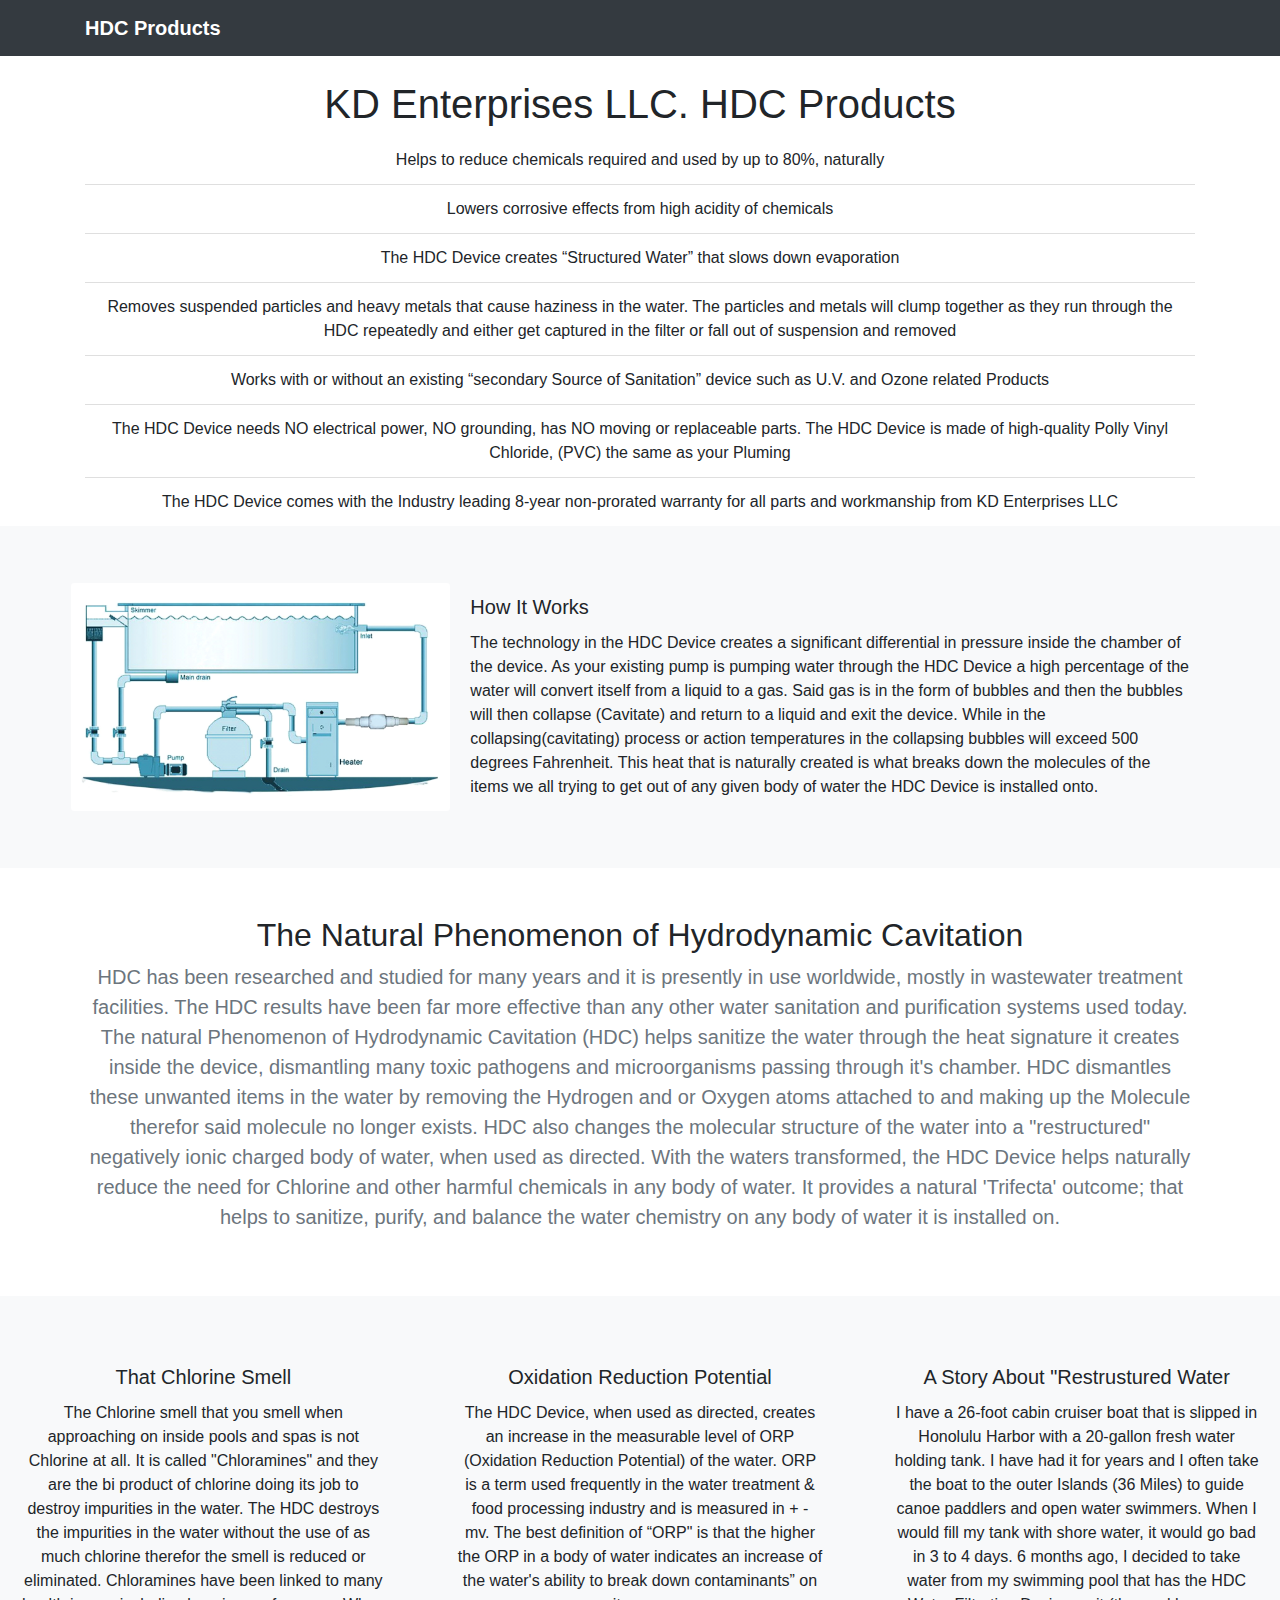
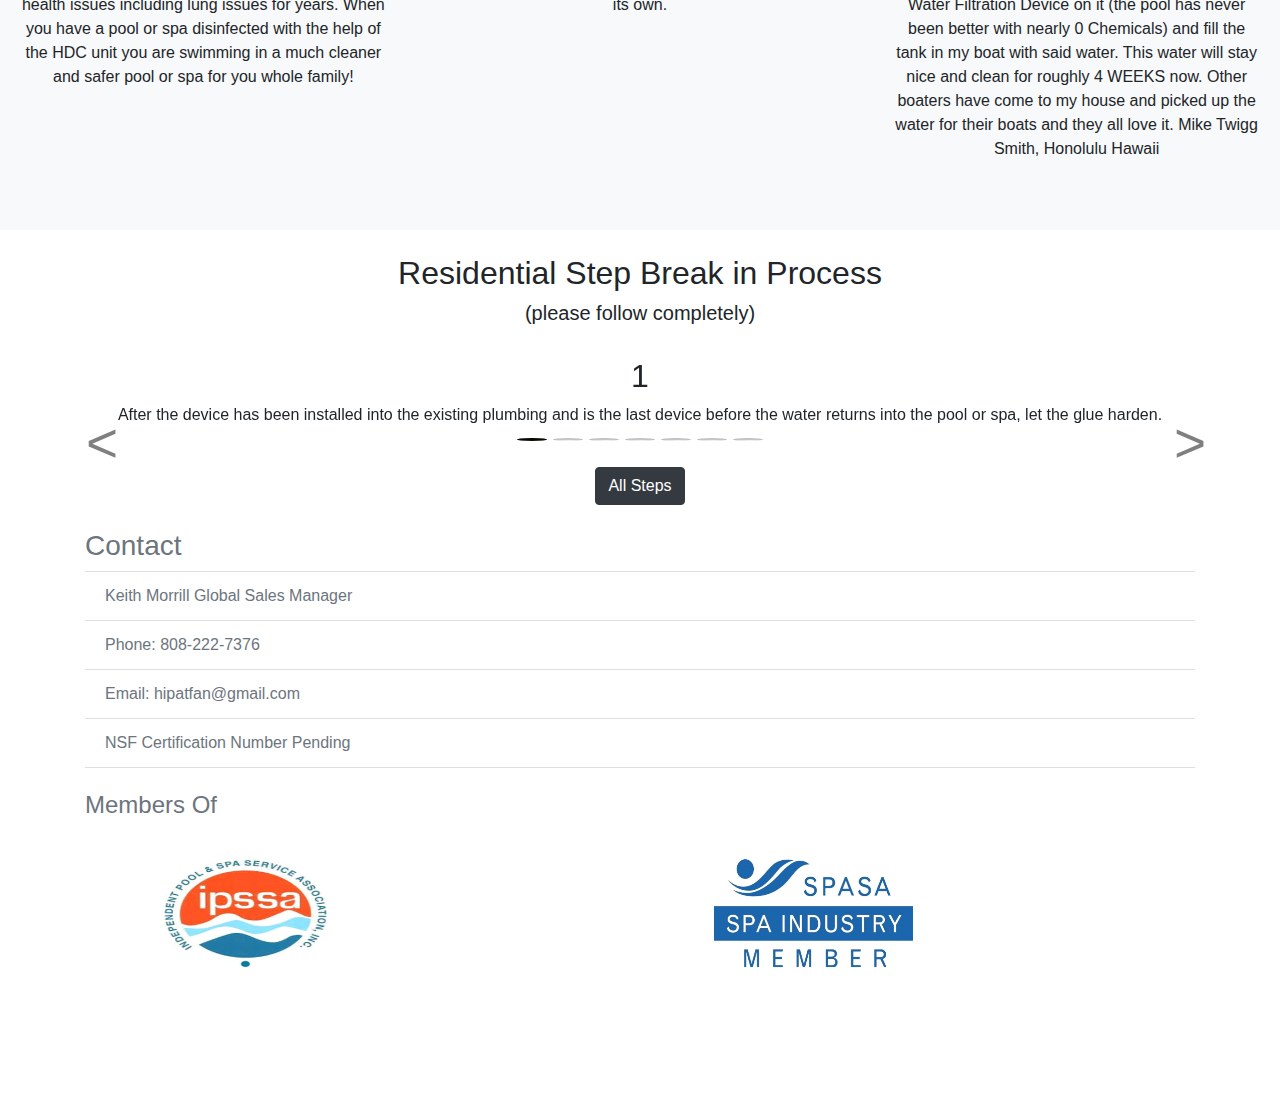
==== commit 8a4aa0a8: "fix image responsiveness" ====
--- a/index.html
+++ b/index.html
@@ -119,7 +119,7 @@
                 <div class="row">
                     <div class="card mb-12">
                         <div class="row no-gutters">
-                            <div class="col-md-4">
+                            <div class="col-md-4 imgcont">
                                 <a href="#" data-toggle="modal" data-target="#modal1"><img src="images/diagram.png"
                                         class="card-img" alt="..."></a>
                             </div>
@@ -202,7 +202,7 @@
             <!-- <div class="container"> -->
 
             <div class="row justify-content-around text-center">
-                <div class="card col-sm-3">
+                <div class="card col-sm-4">
                     <div class="card-body">
                         <h5 class="card-title">That Chlorine Smell</h5>
                         <p class="card-text">The Chlorine smell that you smell when approaching on inside pools and
@@ -217,7 +217,7 @@
                     </div>
                 </div>
 
-                <div class="card col-sm-3">
+                <div class="card col-sm-4">
                     <!-- <h5 class="card-header">Oxidation Reduction Potential </h5> -->
                     <div class="card-body">
                         <h5 class="card-title">Oxidation Reduction Potential</h5>
@@ -232,7 +232,7 @@
                     </div>
                 </div>
 
-                <div class="card col-sm-3">
+                <div class="card col-sm-4">
                     <!-- <h5 class="card-header">A STORY ABOUT “RESTRUSTURED WATER”</h5> -->
                     <div class="card-body">
                         <h5 class="card-title">A Story About "Restrustured Water</h5>
--- a/style.css
+++ b/style.css
@@ -7,6 +7,11 @@
 .card {
     background-color: #F8F9FA !important;
     border-color: #F8F9FA !important; 
+}
+
+.imgcont {
+  display:flex;
+  align-items:center;
 }
 /* .carousel-control-prev-icon,
 .carousel-control-next-icon {
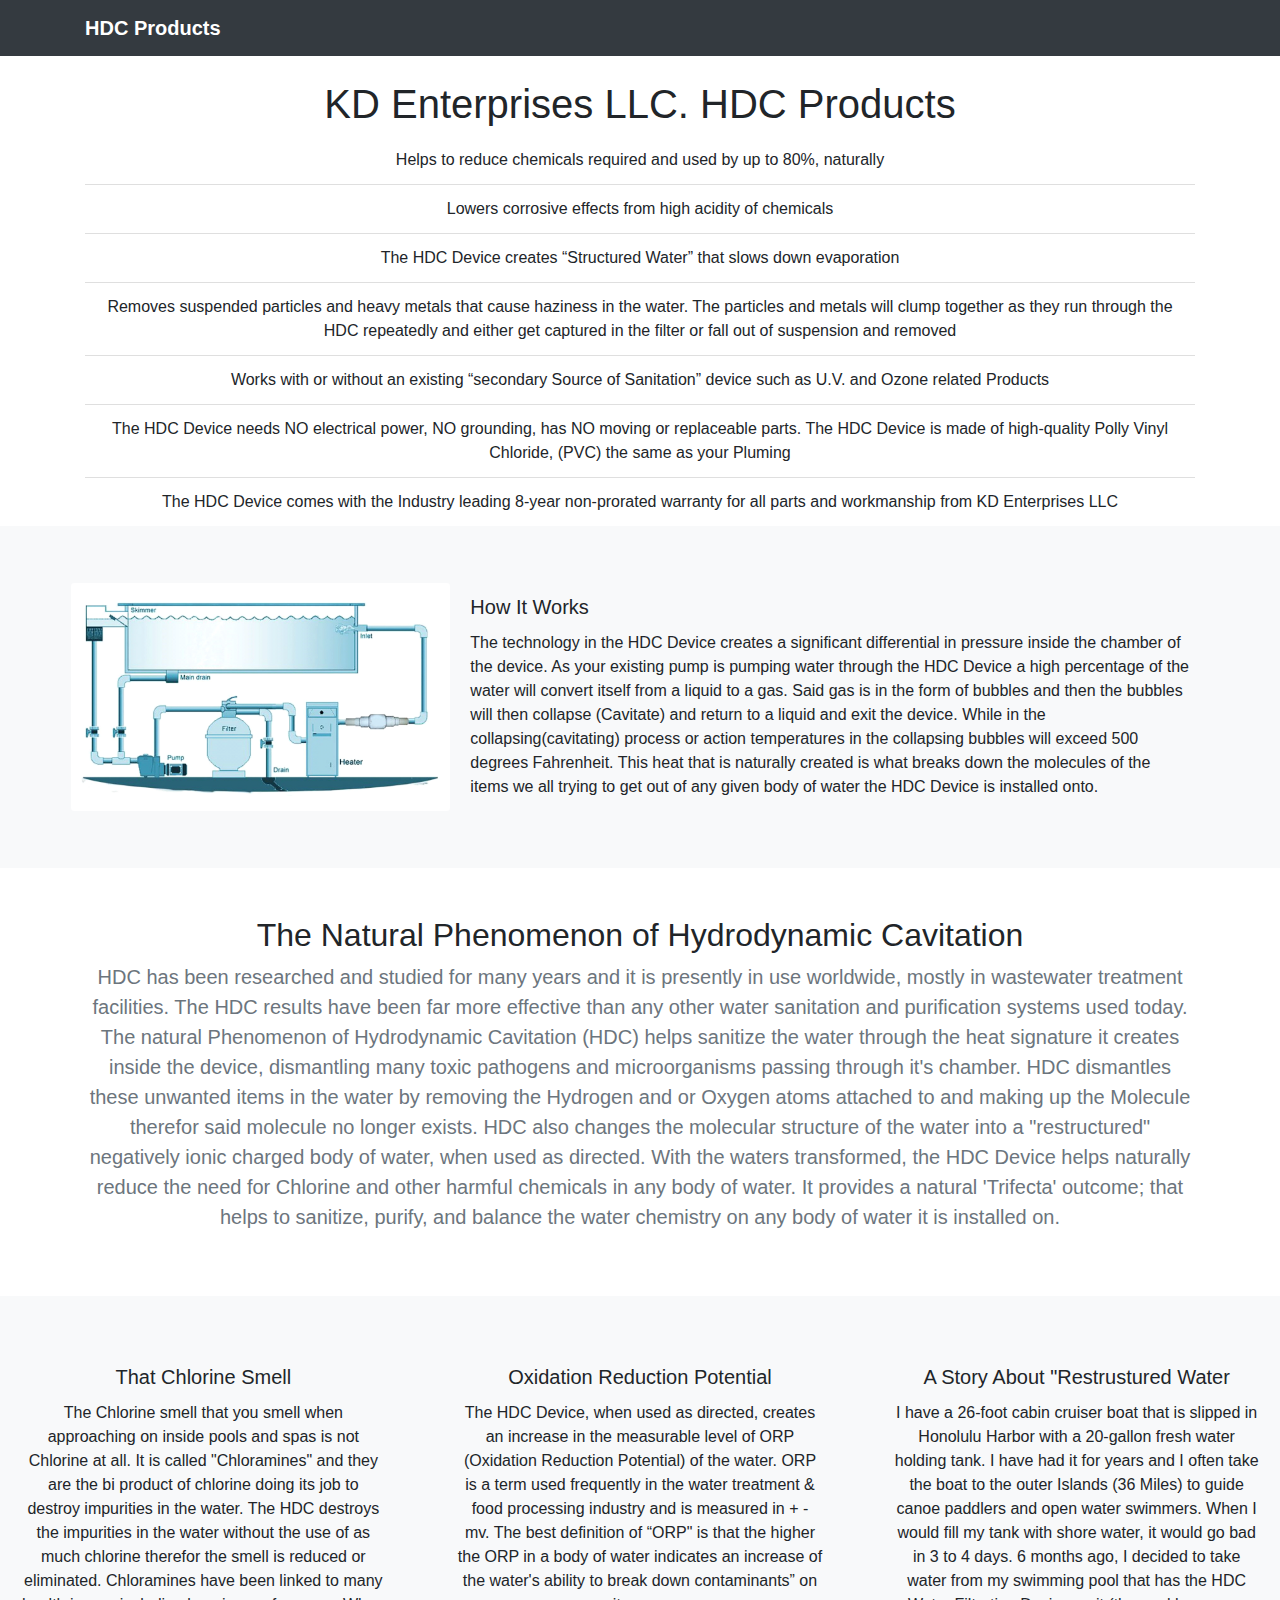
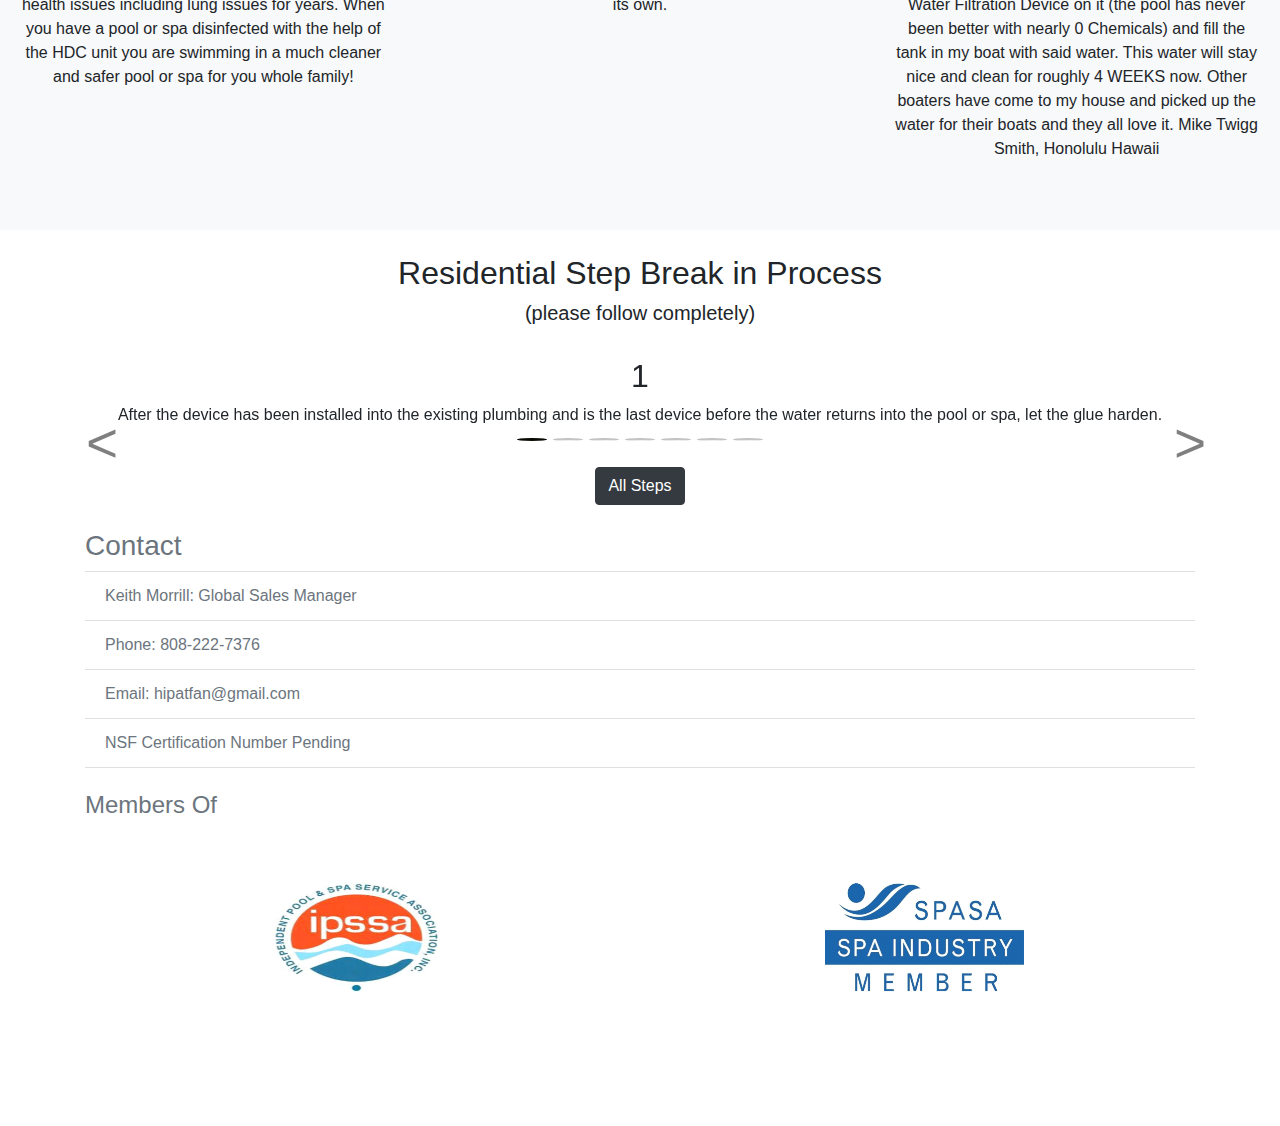
==== commit be505037: "fix contact images" ====
--- a/index.html
+++ b/index.html
@@ -506,7 +506,7 @@
             <br>
             <h3>Contact</h3>
             <ul class="list-group list-group-flush">
-                <li class="list-group-item">Keith Morrill Global Sales Manager</li>
+                <li class="list-group-item">Keith Morrill: Global Sales Manager</li>
                 <li class="list-group-item">Phone: 808-222-7376</li>
                 <li class="list-group-item">Email: hipatfan@gmail.com</li>
                 <li class="list-group-item">NSF Certification Number Pending</li>
@@ -515,12 +515,12 @@
             <br>
 
             <h4>Members Of</h4>
-            <br>
+            <br><br>
             <div class="row justify-content-around">
-                <div class="col-sm-5">
+                <div class="col-sm-5 justify-content-center d-flex">
                     <img class="contactimg" src="images/ipssa.png" />
                 </div>
-                <div class="col-sm-5">
+                <div class="col-sm-5 justify-content-center d-flex">
                     <img class="contactimg" src="images/spasa.png" />
                 </div>
 
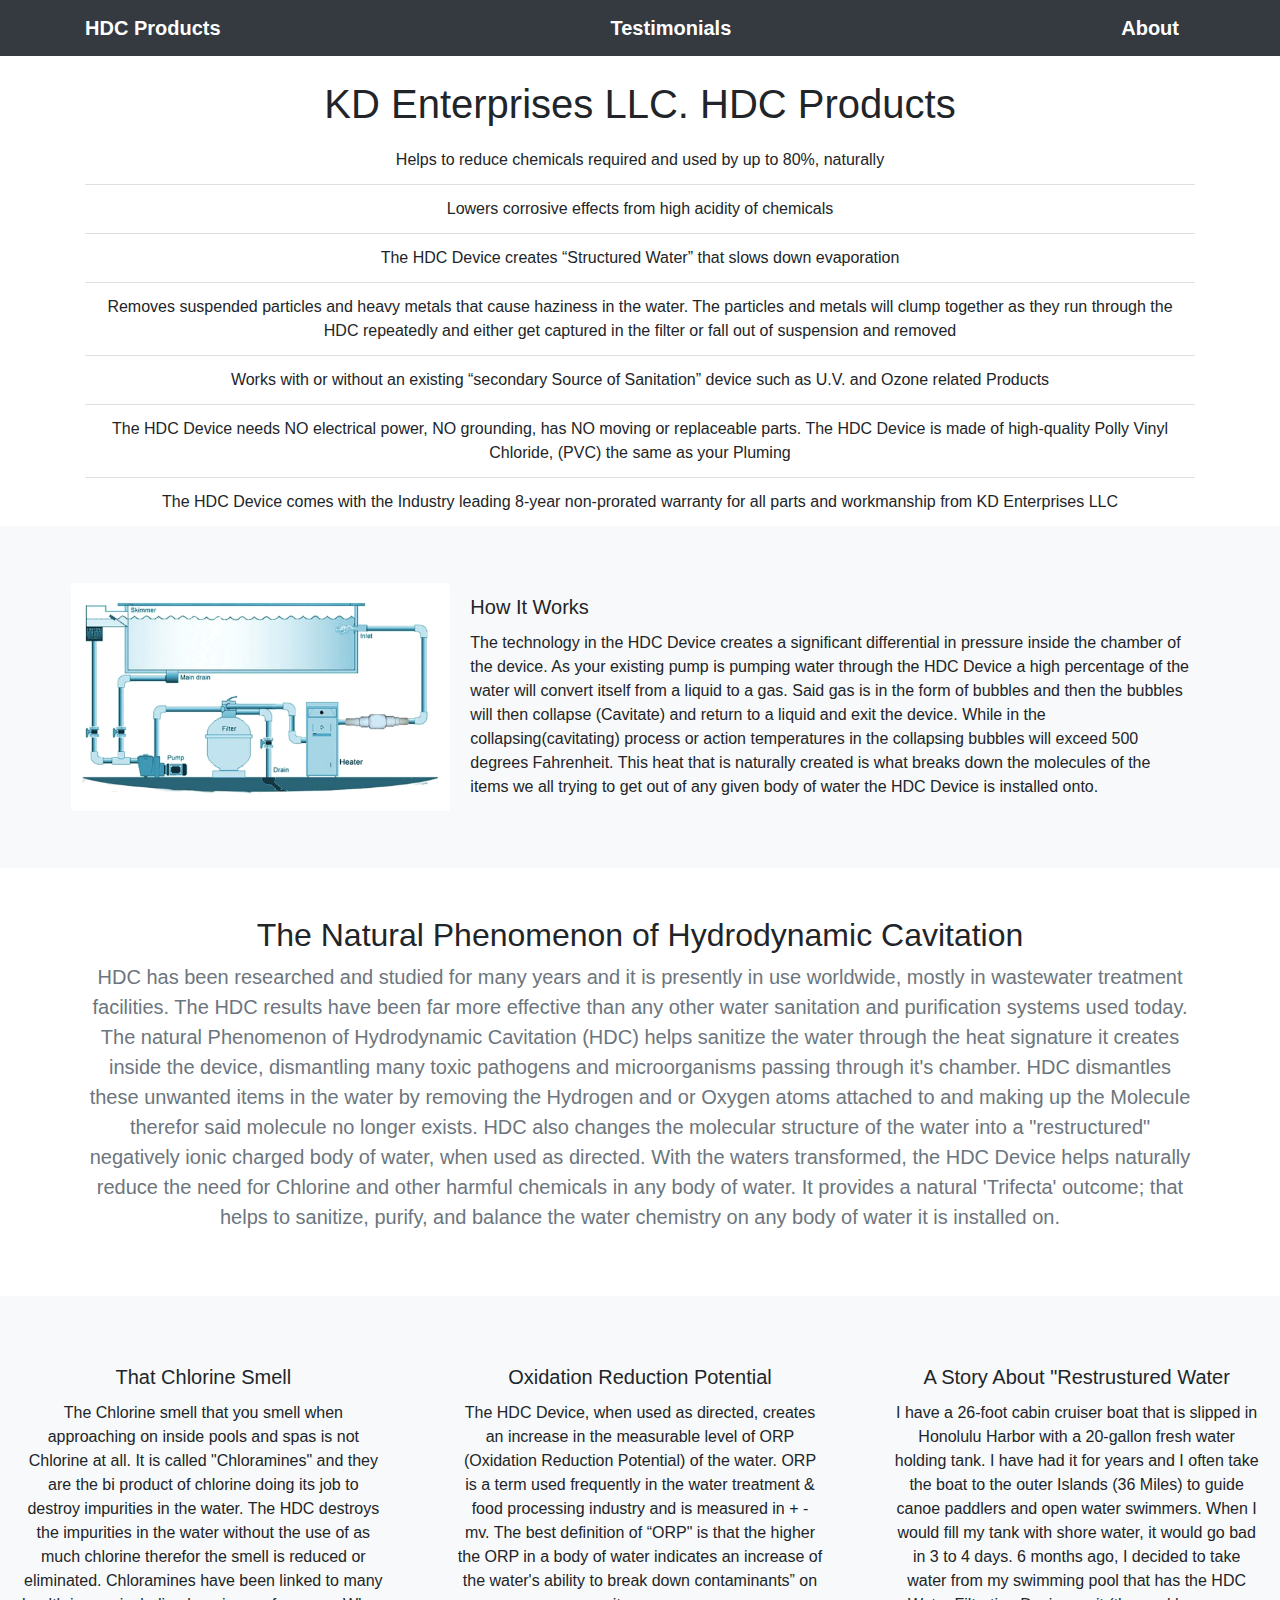
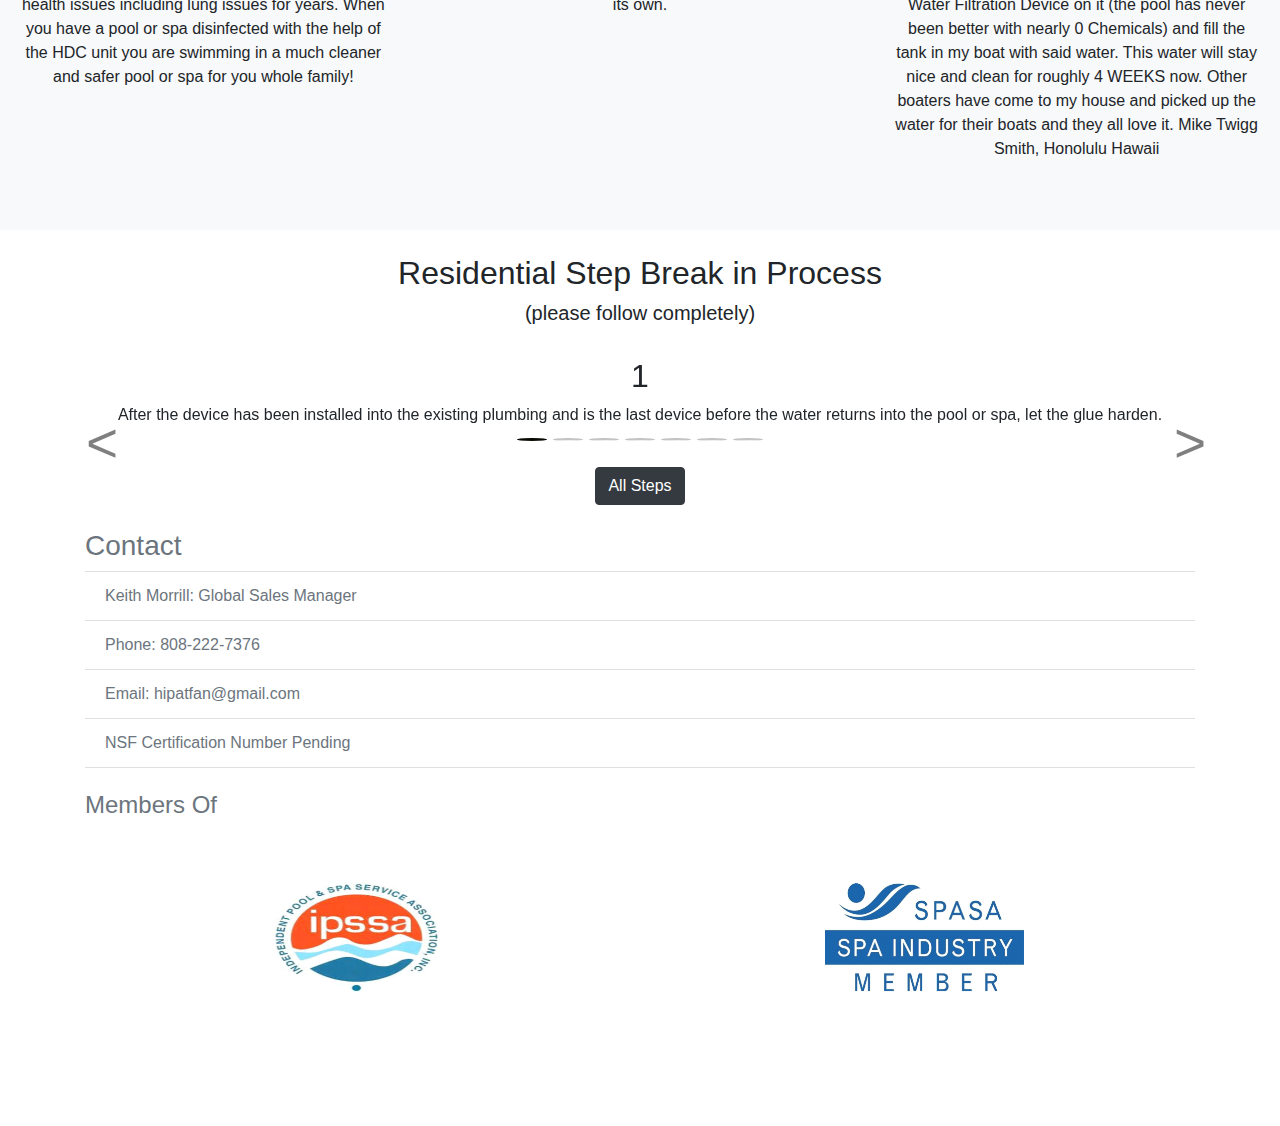
==== commit 1c0dcaf2: "add testimonials and about content" ====
--- a/index.html
+++ b/index.html
@@ -28,32 +28,14 @@
 <body>
 
     <header>
-        <div class="collapse bg-dark" id="navbarHeader">
-            <div class="container">
-                <div class="row">
-                    <div class="col-sm-8 col-md-7 py-4">
-                        <h4 class="text-white">About</h4>
-                        <p class="text-muted">Add some information about the album below, the author, or any other
-                            background context. Make it a few sentences long so folks can pick up some informative
-                            tidbits. Then, link them off to some social networking sites or contact information.</p>
-                    </div>
-                    <div class="col-sm-4 offset-md-1 py-4">
-                        <h4 class="text-white">Contact</h4>
-                        <ul class="list-unstyled">
-                            <li><a href="#" class="text-white">Follow on Twitter</a></li>
-                            <li><a href="#" class="text-white">Like on Facebook</a></li>
-                            <li><a href="#" class="text-white">Email me</a></li>
-                        </ul>
-                    </div>
-                </div>
-            </div>
-        </div>
+
         <div class="navbar navbar-dark bg-dark box-shadow">
             <div class="container d-flex justify-content-between">
-                <a href="#" class="navbar-brand d-flex align-items-center">
-                    <!-- <svg xmlns="http://www.w3.org/2000/svg" width="20" height="20" viewBox="0 0 24 24" fill="none" stroke="currentColor" stroke-width="2" stroke-linecap="round" stroke-linejoin="round" class="mr-2"><path d="M23 19a2 2 0 0 1-2 2H3a2 2 0 0 1-2-2V8a2 2 0 0 1 2-2h4l2-3h6l2 3h4a2 2 0 0 1 2 2z"></path><circle cx="12" cy="13" r="4"></circle></svg> -->
+                <a href="index.html" class="navbar-brand d-flex align-items-center">
                     <strong>HDC Products</strong>
                 </a>
+                <a href="testimonials.html" class="navbar-brand d-flex align-items-center text-white"><strong>Testimonials</strong></a>
+                <a href="about.html" class="navbar-brand d-flex align-items-center text-white"><strong>About</strong></a>
 
             </div>
         </div>
--- a/style.css
+++ b/style.css
@@ -54,4 +54,5 @@
     height: 48px;
     margin: 10px; */
     background-color: #0f0f07;
-}+}
+
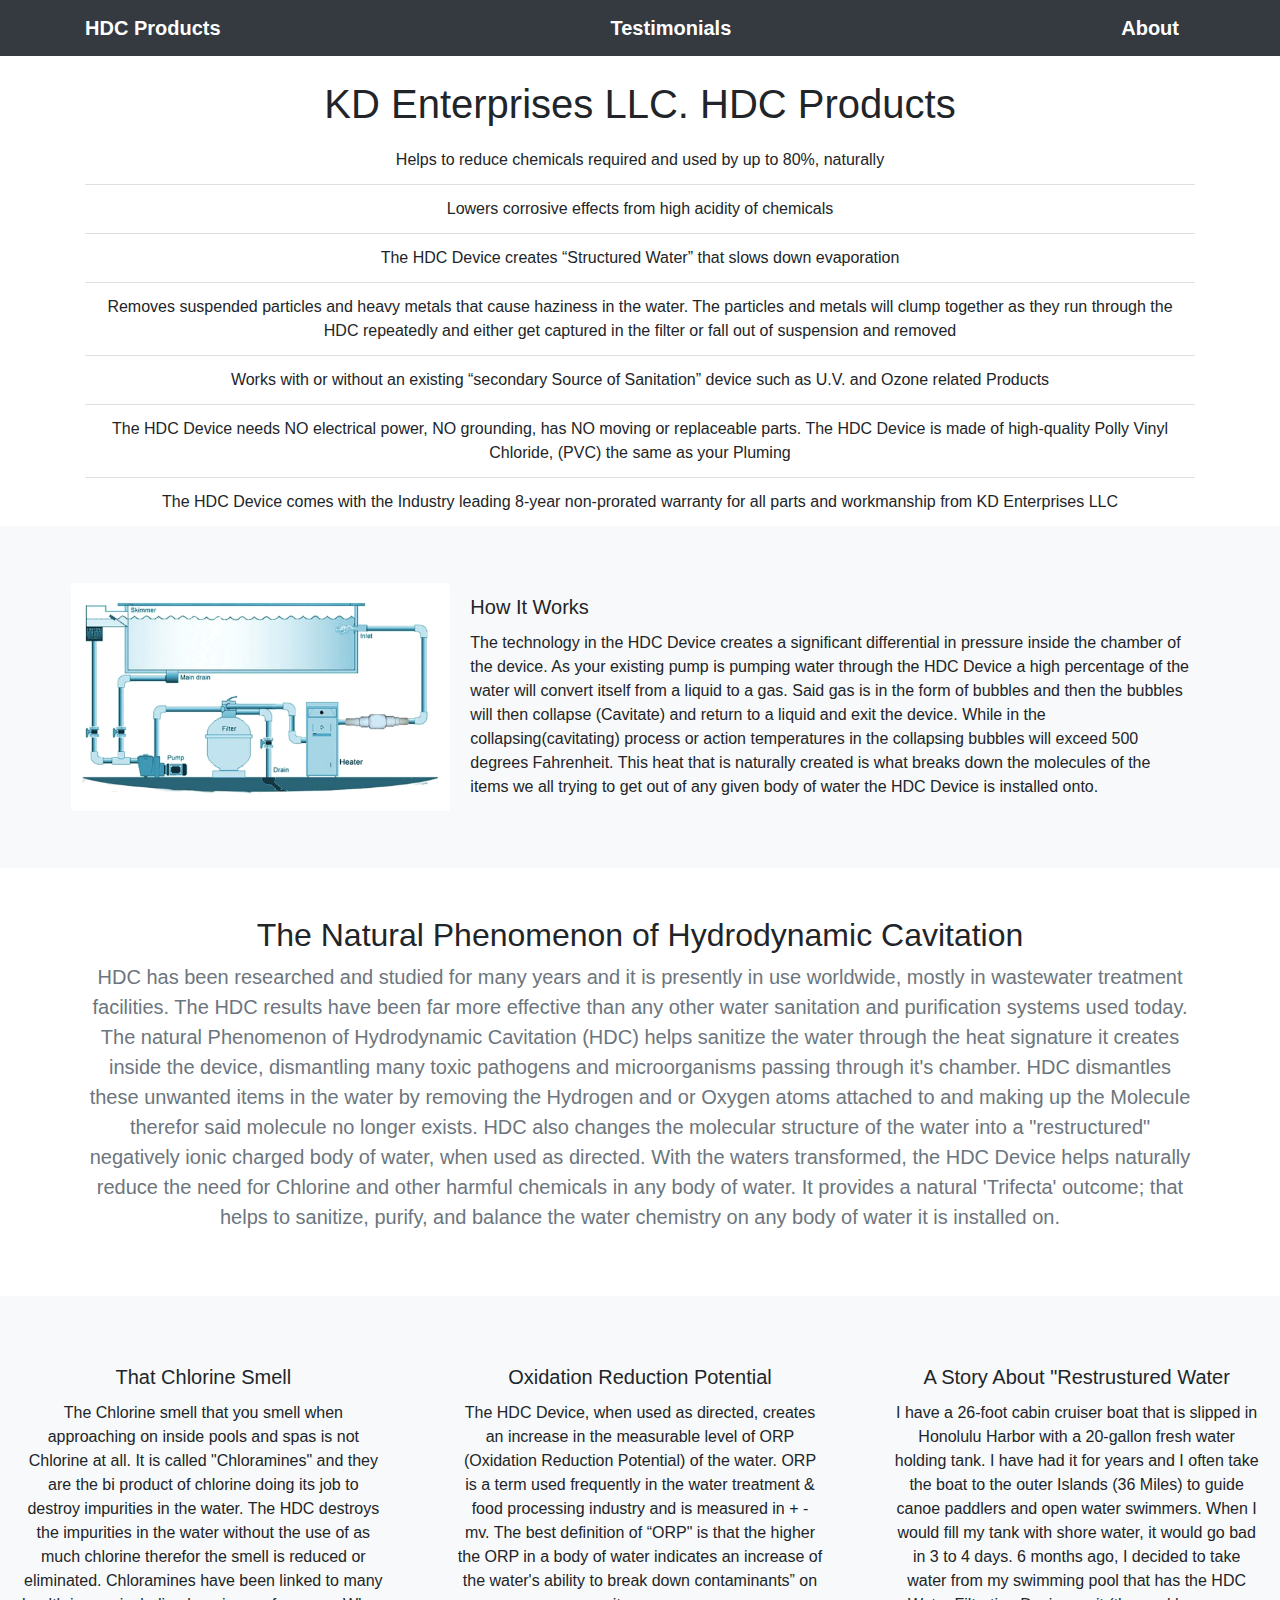
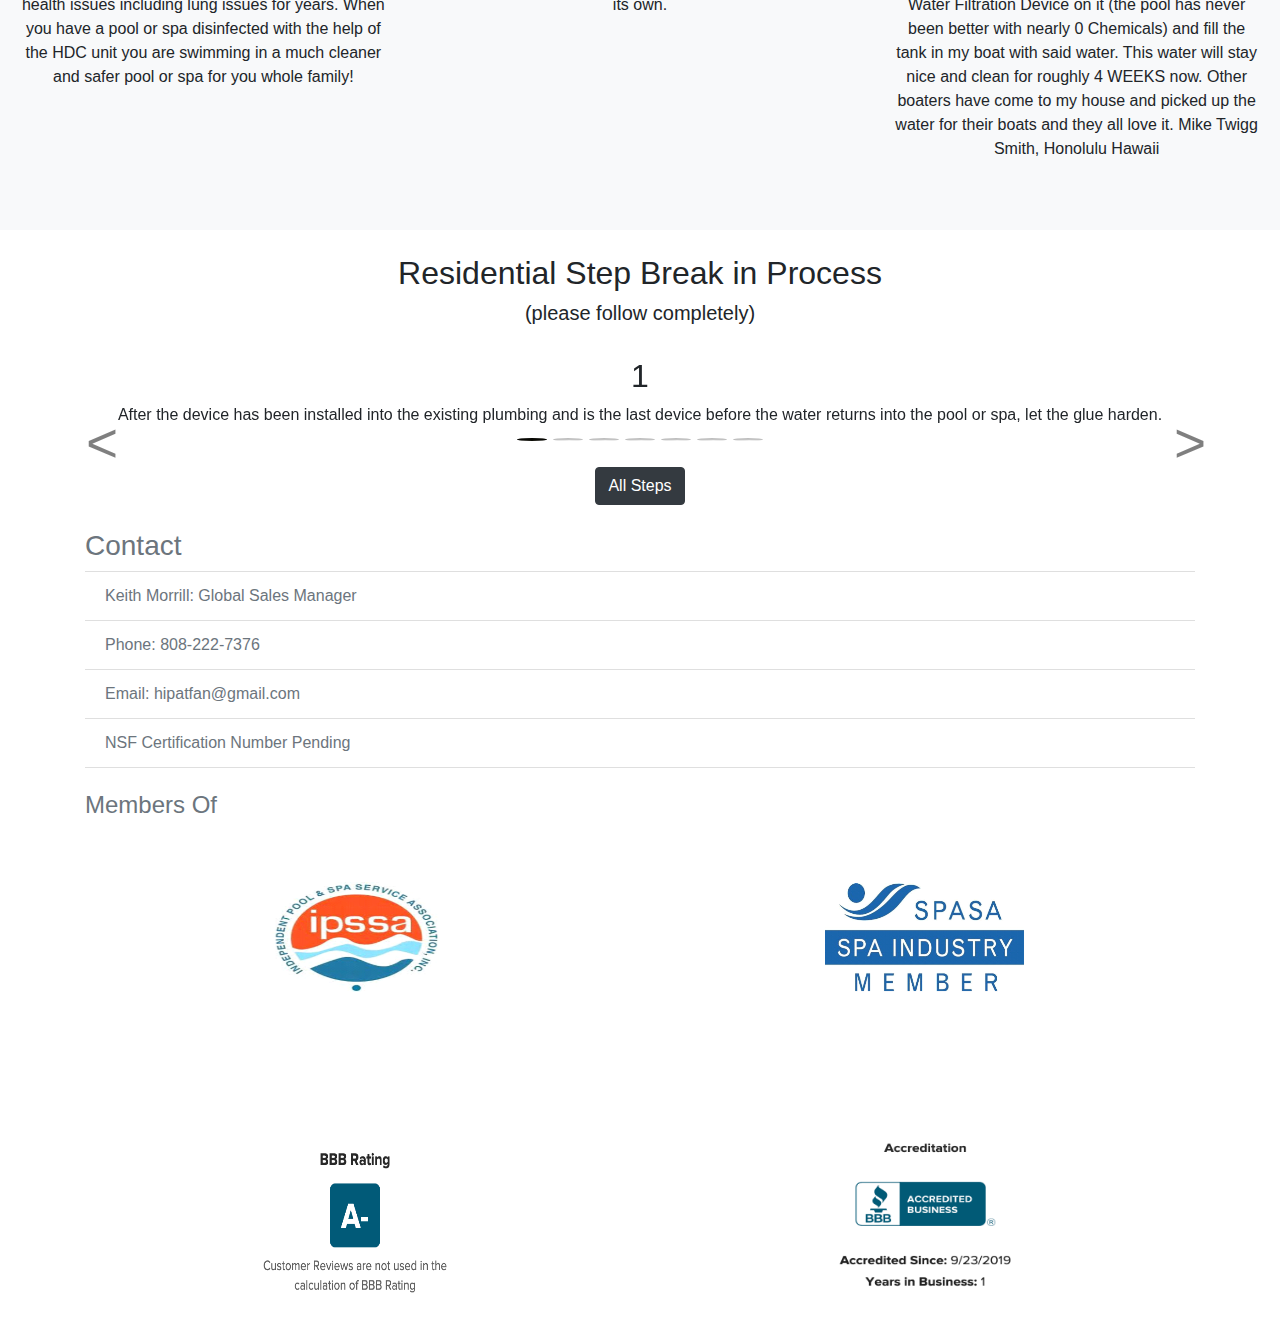
==== commit 3af87113: "add bbb rating and accredidation" ====
--- a/index.html
+++ b/index.html
@@ -34,8 +34,10 @@
                 <a href="index.html" class="navbar-brand d-flex align-items-center">
                     <strong>HDC Products</strong>
                 </a>
-                <a href="testimonials.html" class="navbar-brand d-flex align-items-center text-white"><strong>Testimonials</strong></a>
-                <a href="about.html" class="navbar-brand d-flex align-items-center text-white"><strong>About</strong></a>
+                <a href="testimonials.html"
+                    class="navbar-brand d-flex align-items-center text-white"><strong>Testimonials</strong></a>
+                <a href="about.html"
+                    class="navbar-brand d-flex align-items-center text-white"><strong>About</strong></a>
 
             </div>
         </div>
@@ -372,8 +374,7 @@
 
         <!-- Button trigger modal -->
         <div class="container text-center">
-            <button type="button" class="btn btn-dark center" data-toggle="modal"
-                data-target="#exampleModalCenter">
+            <button type="button" class="btn btn-dark center" data-toggle="modal" data-target="#exampleModalCenter">
                 All Steps
             </button>
         </div>
@@ -507,6 +508,16 @@
                 </div>
 
             </div>
+
+            <div class="row justify-content-around">
+                <div class="col-sm-5 justify-content-center d-flex">
+                    <img class="contactimg1" src="images/rating.png" />
+                </div>
+                <div class="col-sm-5 justify-content-center d-flex">
+                    <img class="contactimg1" src="images/accredit.png" />
+                </div>
+
+            </div>
         </div>
 
     </footer>
--- a/style.css
+++ b/style.css
@@ -1,6 +1,11 @@
 .contactimg {
     width: 50%;
     height: 50%;
+}
+
+.contactimg1 {
+  width: 50%;
+  height: 90%;
 }
 
 
